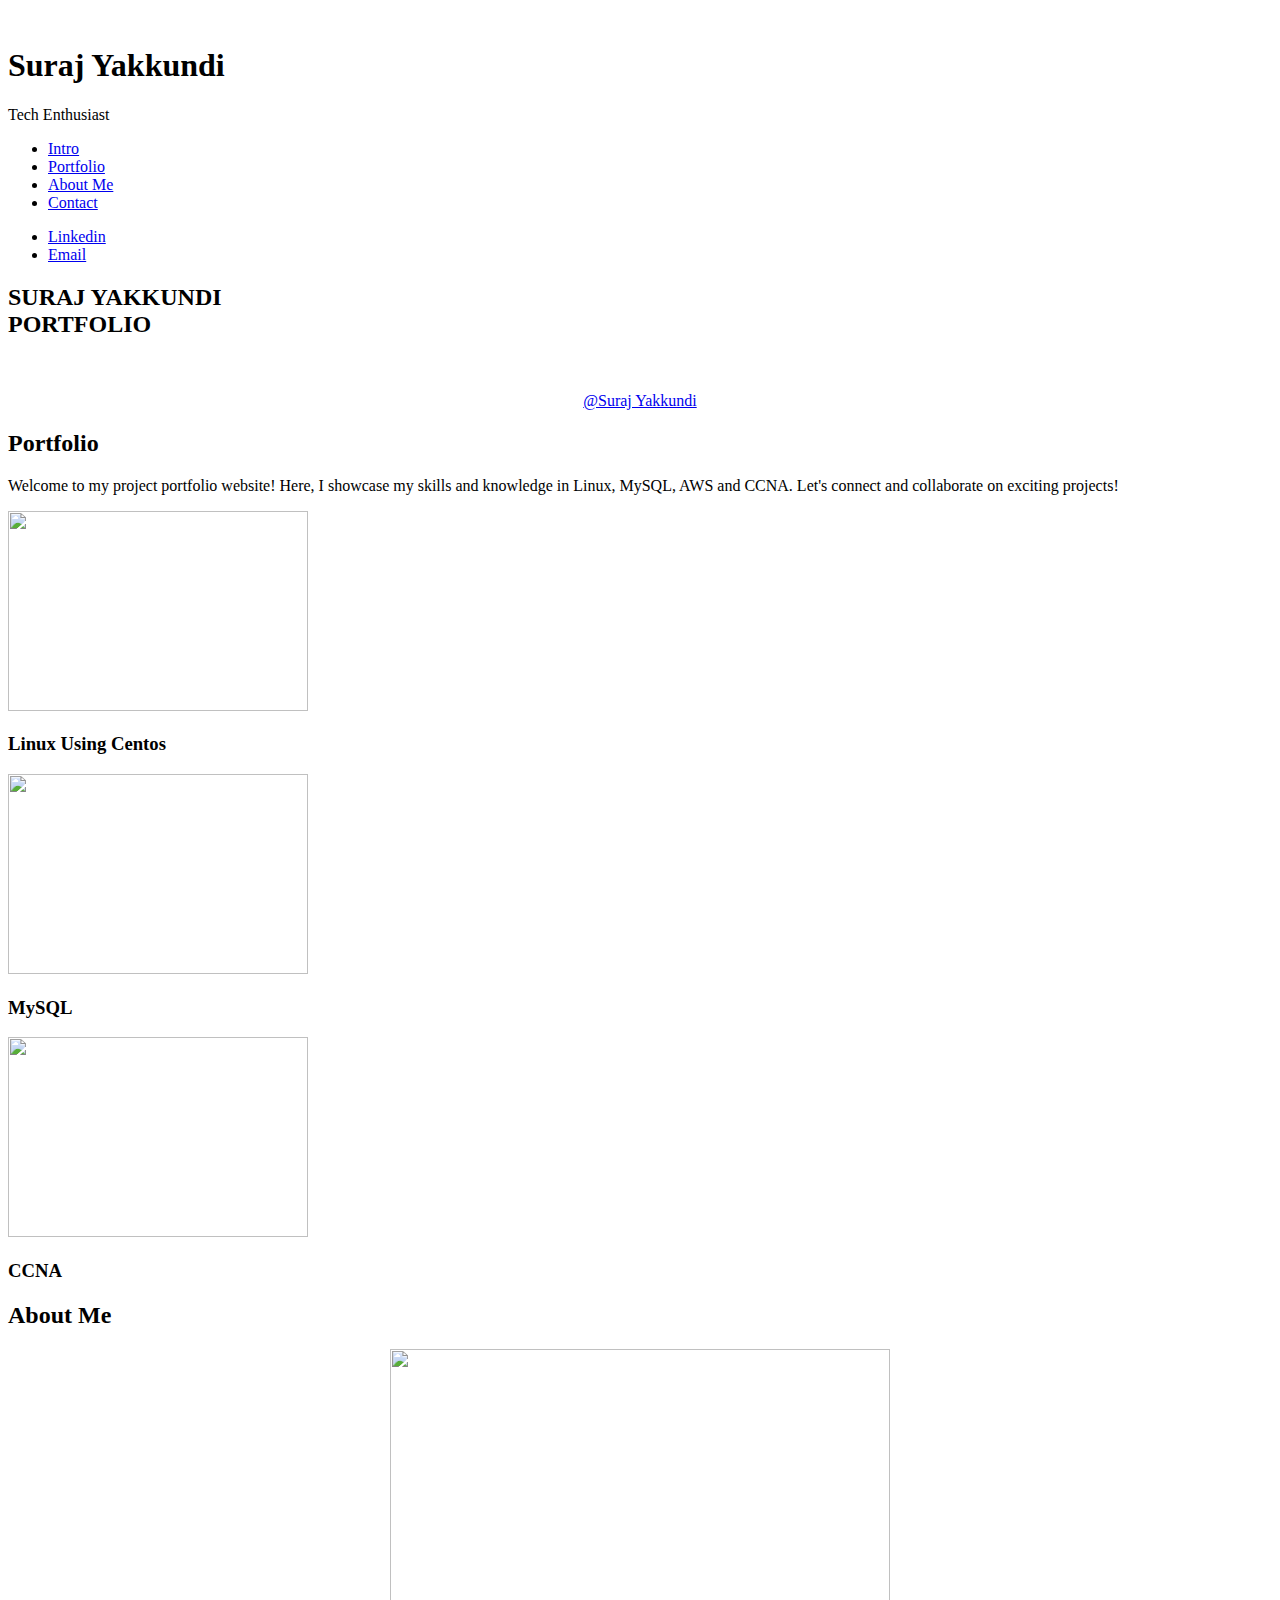
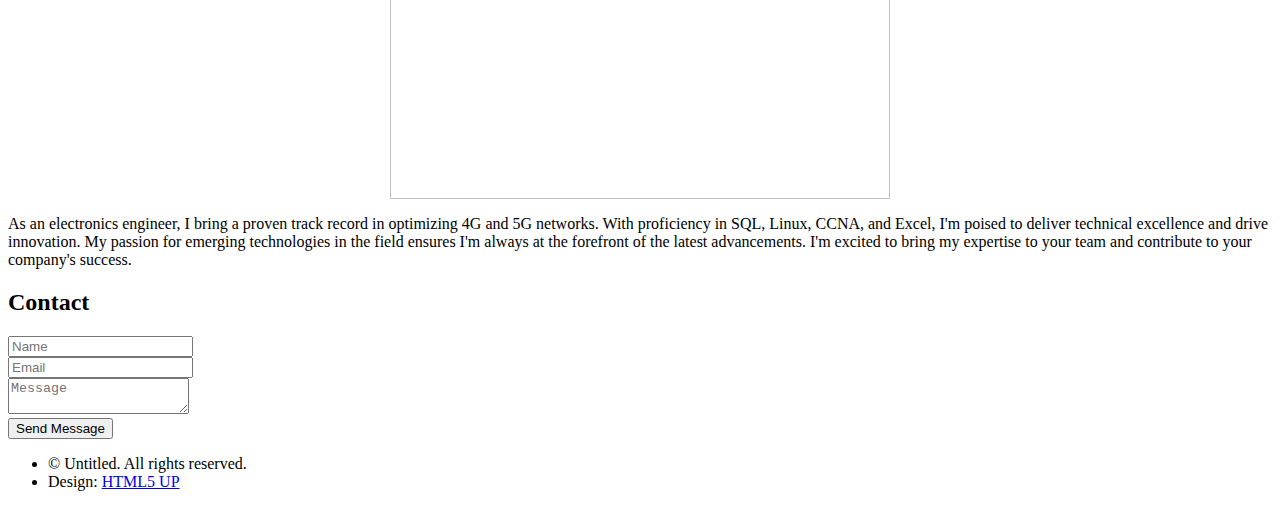
==== index.html @ e29bb70d "added index.html" ====
<!DOCTYPE HTML>
<!--
	Prologue by HTML5 UP
	html5up.net | @ajlkn
	Free for personal and commercial use under the CCA 3.0 license (html5up.net/license)
-->
<html>
	<head>
		<title>SURAJ YAKKUNDI PORTFOLIO</title>
		<meta charset="utf-8" />
		<meta name="viewport" content="width=device-width, initial-scale=1, user-scalable=no" />
		<link rel="stylesheet" href="assets/css/main.css" />
	</head>
	<body class="is-preload">

		<!-- Header -->
			<div id="header">

				<div class="top">

					<!-- Logo -->
						<div id="logo">
							<span class="image avatar48"><img src="images/pic09.png" alt="" /></span>
							<h1 id="title">Suraj Yakkundi</h1>
							<p>Tech Enthusiast</p>
						</div>

					<!-- Nav -->
						<nav id="nav">
							<ul>
								<li><a href="#top" id="top-link"><span class="icon solid fa-home">Intro</span></a></li>
								<li><a href="#portfolio" id="portfolio-link"><span class="icon solid fa-th">Portfolio</span></a></li>
								<li><a href="#about" id="about-link"><span class="icon solid fa-user">About Me</span></a></li>
								<li><a href="#contact" id="contact-link"><span class="icon solid fa-envelope">Contact</span></a></li>
							</ul>
						</nav>

				</div>

				<div class="bottom">

					<!-- Social Icons -->
						<ul class="icons">
							<li><a href="https://www.linkedin.com/in/suraj-yakkundi-495565204/" class="icon brands fa-linkedin"><span class="label">Linkedin</span></a></li>
							<!--<li><a href="https://github.com/SHIVA-IYER-SI?tab=repositories" class="icon brands fa-github"><span class="label">Github</span></a></li>-->
							<li><a href="mailto:surajyakkundi2000@gmail.com" class="icon solid fa-envelope"><span class="label">Email</span></a></li>
						</ul>

				</div>

			</div>

		<!-- Main -->
			<div id="main">

				<!-- Intro -->
					<section id="top" class="one dark cover">
						<div class="container">

							<header>
								<h2 class="alt"><bold>SURAJ YAKKUNDI<br/>
								PORTFOLIO</bold></h2>
								<!--<p style="color: white;"></pstyle>>A representation of what I have learnt and accomplished <br>
									as a curious and in my career <a href="https://www.linkedin.com/in/suraj-yakkundi-495565204/"> 
										@Suraj Yakkundi</a></p>-->
										<p style="color: white;">A representation of what I have learned and accomplished in my career<br>
											<div style="text-align: center;">
												<a href="https://www.linkedin.com/in/suraj-yakkundi-495565204/">@Suraj Yakkundi</a>
											</div>
										 </p>
										 
							</header>

							<footer>
								<a href="#portfolio" class="button icon solid solo fa-arrow-down scrolly"></a>
							</footer>

						</div>
					</section>

				<!-- Portfolio -->
					<section id="portfolio" class="two">
						<div class="container">

							<header>
								<h2>Portfolio</h2>
							</header>

							<p>Welcome to my project portfolio website! Here, I showcase my skills and knowledge 
								in Linux, MySQL, AWS and CCNA. Let's connect and collaborate on exciting projects!</p>

								<div class="row">
									<div class="col-4 col-12-mobile">
									  <article class="item">
										<a href="#" class="image fit"><img src="images/Centos.png" alt="" style="width: 300px; height: 200px;" /></a>
										<header>
										  <h3 style="color: black;"> Linux Using Centos</h3>
										</header>
									  </article>
									</div>
									<div class="col-4 col-12-mobile">
									  <article class="item">
										<a href="#" class="image fit"><img src="images/pic03.jpg" alt="" style="width: 300px; height: 200px;" /></a>
										<header>
										  <h3 style="color: black;">MySQL</h3>
										</header>
									  </article>
									</div>
									<div class="col-4 col-12-mobile">
									  <article class="item">
										<a href="#" class="image fit"><img src="images/pic07.jpg" alt="" style="width: 300px; height: 200px;" /></a>
										<header>
										  <h3 style="color: black;">CCNA</h3>
										</header>
									  </article>
									</div>
								  </div>
								  


								  

						</div>
					</section>

				<!-- About Me -->
					<section id="about" class="three">
						<div class="container">

							<header>
								<h2>About Me</h2>
							</header>

							<!--<a href="#" class="image featured"><img src="images/pic09.png" alt="" /></a>-->
							<a href="#" class="image featured" style="display: flex; justify-content: center;">
								<img src="images/pic09.png" alt="" style="width: 500px; height: 450px;" />
							</a>
							
							
							
							<p>As an electronics engineer, I bring a proven track record in optimizing 4G and 5G networks.
								 With proficiency in SQL, Linux, CCNA, and Excel, I'm poised to deliver technical excellence and drive innovation. 
								 My passion for emerging technologies in the field ensures I'm always at the forefront of the latest 
								advancements. I'm excited to bring my expertise to your team and contribute to your company's success.</p>

						</div>
					</section>

				<!-- Contact -->
					<section id="contact" class="four">
						<div class="container">

							<header>
								<h2>Contact</h2>
							</header>

							<!--<p>Elementum sem parturient nulla quam placerat viverra
							mauris non cum elit tempus ullamcorper dolor. Libero rutrum ut lacinia
							donec curae mus. Eleifend id porttitor ac ultricies lobortis sem nunc
							orci ridiculus faucibus a consectetur. Porttitor curae mauris urna mi dolor.</p>-->

							<form method="post" action="#">
								<div class="row">
									<div class="col-6 col-12-mobile"><input type="text" name="name" placeholder="Name" /></div>
									<div class="col-6 col-12-mobile"><input type="text" name="email" placeholder="Email" /></div>
									<div class="col-12">
										<textarea name="message" placeholder="Message"></textarea>
									</div>
									<div class="col-12">
										<input type="submit" value="Send Message" />
									</div>
								</div>
							</form>

						</div>
					</section>

			</div>

		<!-- Footer -->
			<div id="footer">

				<!-- Copyright -->
					<ul class="copyright">
						<li>&copy; Untitled. All rights reserved.</li><li>Design: <a href="http://html5up.net">HTML5 UP</a></li>
					</ul>

			</div>

		<!-- Scripts -->
			<script src="assets/js/jquery.min.js"></script>
			<script src="assets/js/jquery.scrolly.min.js"></script>
			<script src="assets/js/jquery.scrollex.min.js"></script>
			<script src="assets/js/browser.min.js"></script>
			<script src="assets/js/breakpoints.min.js"></script>
			<script src="assets/js/util.js"></script>
			<script src="assets/js/main.js"></script>

	</body>
</html>
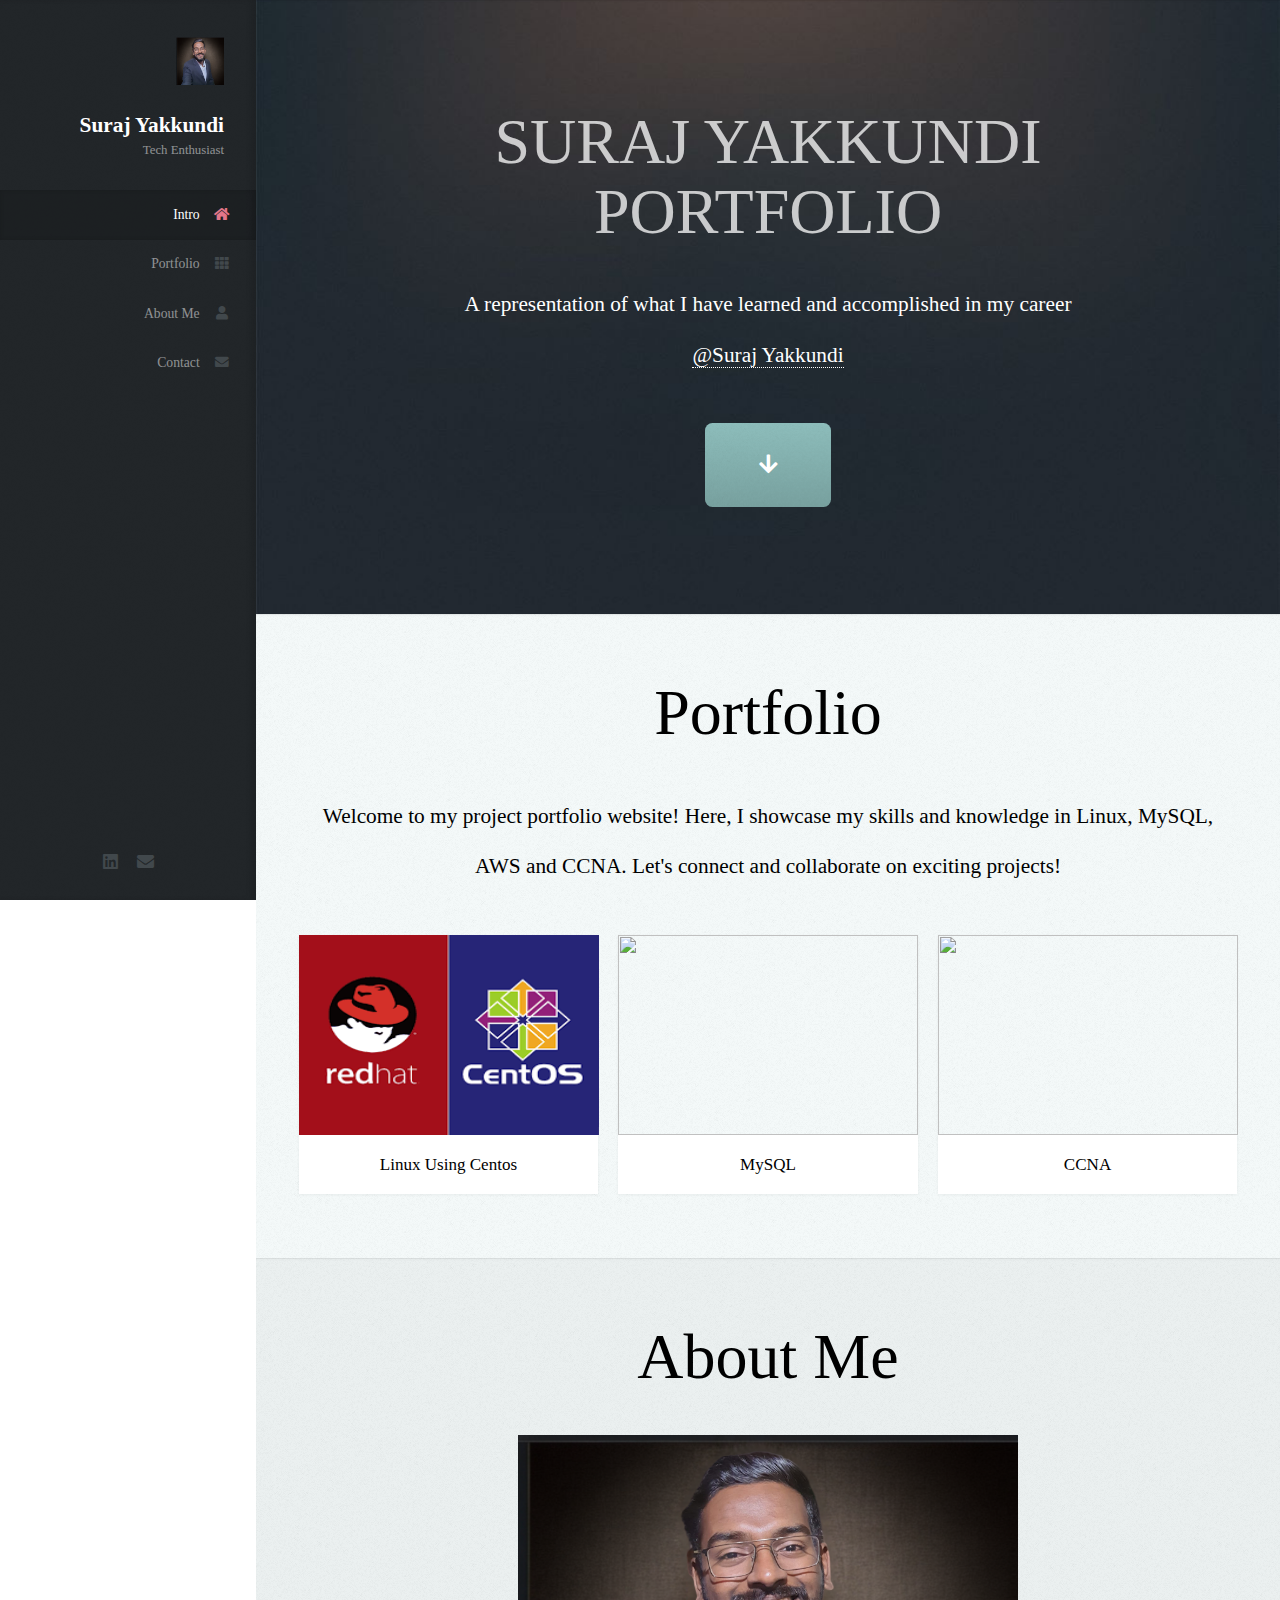
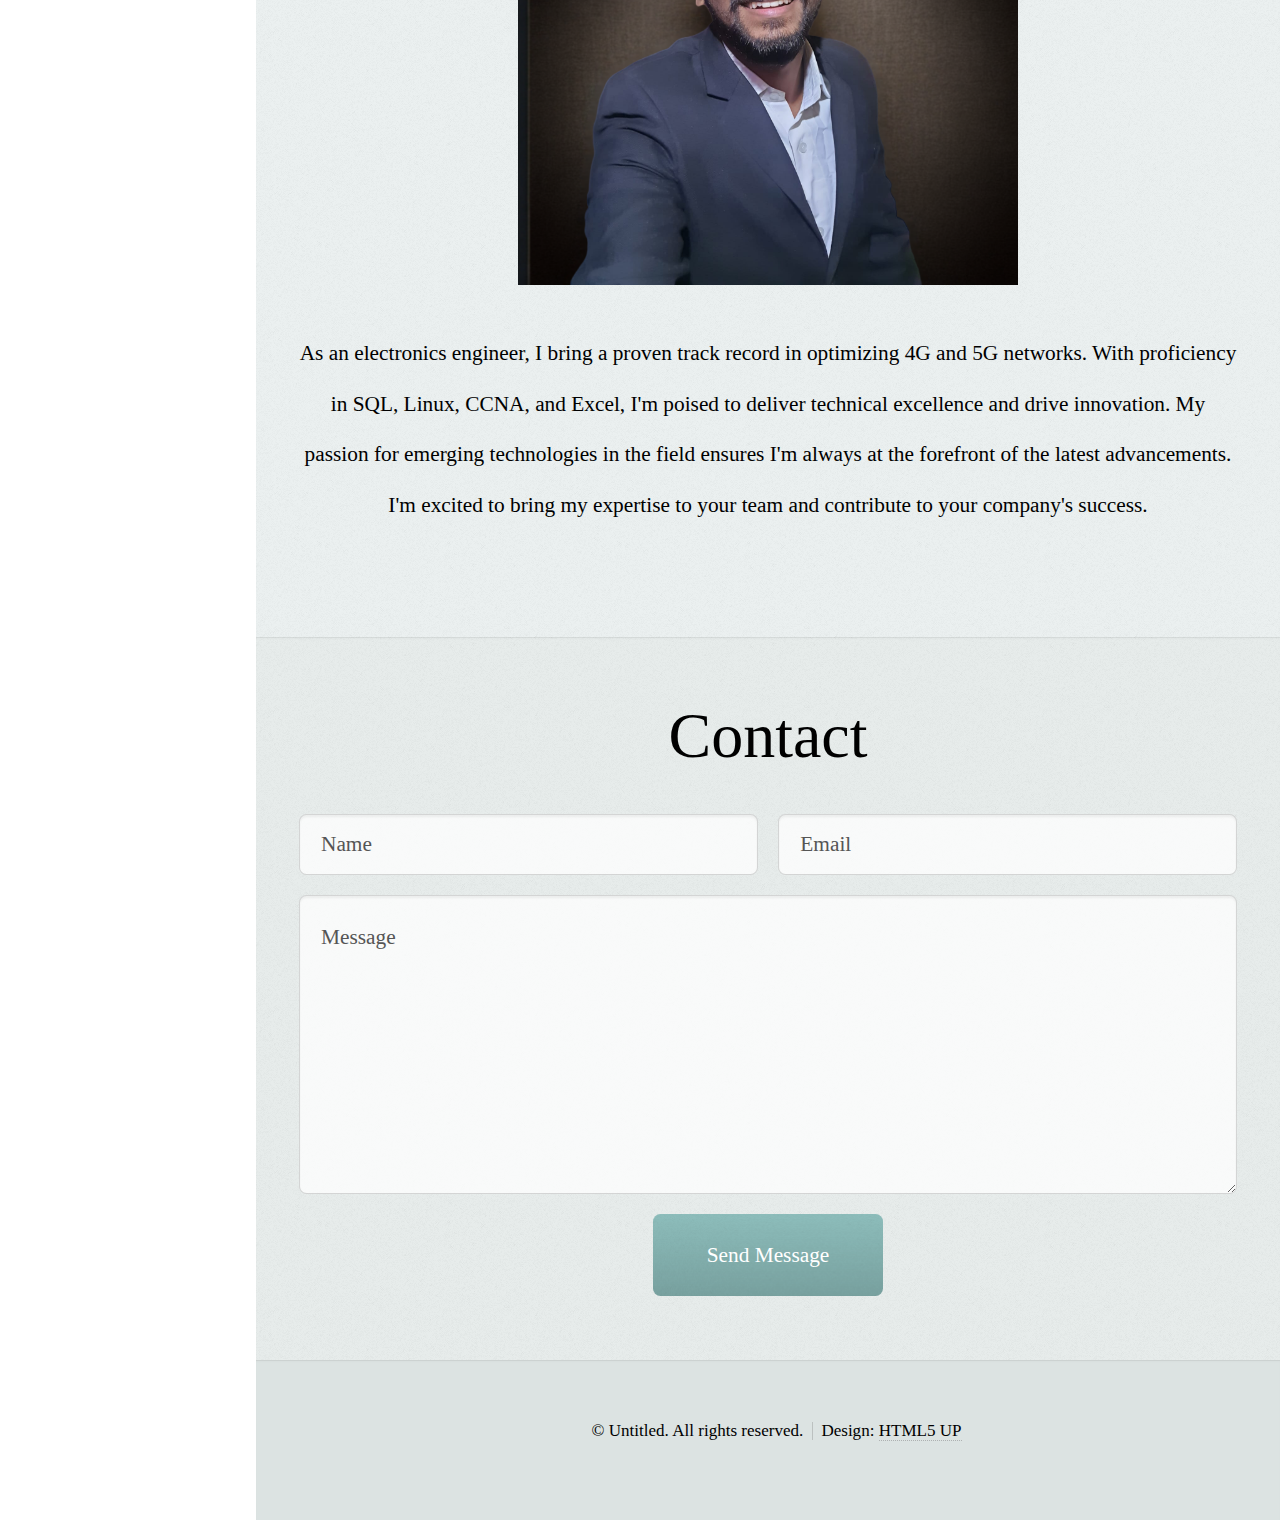
==== commit 316f040b: "Update index.html" ====
--- a/index.html
+++ b/index.html
@@ -100,7 +100,7 @@
 									</div>
 									<div class="col-4 col-12-mobile">
 									  <article class="item">
-										<a href="#" class="image fit"><img src="images/pic03.jpg" alt="" style="width: 300px; height: 200px;" /></a>
+										<a href="#" class="image fit"><img src="images/pic10.jpg" alt="" style="width: 300px; height: 200px;" /></a>
 										<header>
 										  <h3 style="color: black;">MySQL</h3>
 										</header>
@@ -197,4 +197,4 @@
 			<script src="assets/js/main.js"></script>
 
 	</body>
-</html>+</html>
--- a/assets/css/main.css
+++ b/assets/css/main.css
@@ -0,0 +1,2636 @@
+@import url("fontawesome-all.min.css");
+@import url("https://fonts.googleapis.com/css?family=Source+Sans+Pro:300,300italic,400,600");
+
+/*
+	Prologue by HTML5 UP
+	html5up.net | @ajlkn
+	Free for personal and commercial use under the CCA 3.0 license (html5up.net/license)
+*/
+
+html, body, div, span, applet, object,
+iframe, h1, h2, h3, h4, h5, h6, p, blockquote,
+pre, a, abbr, acronym, address, big, cite,
+code, del, dfn, em, img, ins, kbd, q, s, samp,
+small, strike, strong, sub, sup, tt, var, b,
+u, i, center, dl, dt, dd, ol, ul, li, fieldset,
+form, label, legend, table, caption, tbody,
+tfoot, thead, tr, th, td, article, aside,
+canvas, details, embed, figure, figcaption,
+footer, header, hgroup, menu, nav, output, ruby,
+section, summary, time, mark, audio, video {
+	margin: 0;
+	padding: 0;
+	border: 0;
+	font-size: 100%;
+	font: inherit;
+	vertical-align: baseline;}
+
+article, aside, details, figcaption, figure,
+footer, header, hgroup, menu, nav, section {
+	display: block;}
+
+body {
+	line-height: 1;
+}
+
+ol, ul {
+	list-style: none;
+}
+
+blockquote, q {
+	quotes: none;
+}
+
+	blockquote:before, blockquote:after, q:before, q:after {
+		content: '';
+		content: none;
+	}
+
+table {
+	border-collapse: collapse;
+	border-spacing: 0;
+}
+
+body {
+	-webkit-text-size-adjust: none;
+}
+
+mark {
+	background-color: transparent;
+	color: inherit;
+}
+
+input::-moz-focus-inner {
+	border: 0;
+	padding: 0;
+}
+
+input, select, textarea {
+	-moz-appearance: none;
+	-webkit-appearance: none;
+	-ms-appearance: none;
+	appearance: none;
+}
+
+/* Basic */
+
+	html {
+		box-sizing: border-box;
+	}
+
+	*, *:before, *:after {
+		box-sizing: inherit;
+	}
+
+	body {
+		background: rgb(255, 255, 255);
+		font-family: "Merriweather", Georgia, serif;
+		font-weight: 300;
+		font-size: 1rem;
+		line-height: 2.375;
+		color: rgb(255, 255, 255);
+	}
+
+		body.is-preload *, body.is-preload *:before, body.is-preload *:after {
+			-moz-animation: none !important;
+			-webkit-animation: none !important;
+			-ms-animation: none !important;
+			animation: none !important;
+			-moz-transition: none !important;
+			-webkit-transition: none !important;
+			-ms-transition: none !important;
+			transition: none !important;
+		}
+
+	input, textarea, select {
+		font-family: "Merriweather", Georgia, serif;
+		font-weight: 300;
+		font-size: 1rem;
+		line-height: 2.375;
+		color: #888;
+	}
+
+	h1, h2, h3, h4, h5, h6 {
+		font-weight: 300;
+		color: #666;
+		line-height: 1.5em;
+	}
+
+	h1 a, h2 a, h3 a, h4 a, h5 a, h6 a {
+		color: inherit;
+		text-decoration: none;
+	}
+
+		h1 a strong, h2 a strong, h3 a strong, h4 a strong, h5 a strong, h6 a strong {
+			color: #333;
+		}
+
+	h2 {
+		font-size: 4rem;
+		line-height: 1.1;
+		margin: 0 0 2rem 0;
+		color: rgb(0, 0, 0);
+	}
+
+		h2.alt {
+			color: rgb(255, 255, 255);
+		}
+
+			h2.alt strong {
+				color: rgb(255, 255, 255);
+			}
+
+	h3 {
+		font-size: 1.5em;
+	}
+
+	header {
+		margin: 0 0 2em 0;
+	}
+
+		header > p {
+			margin: 1em 0 0 0;
+		}
+
+	footer {
+		margin: 2em 0 0 0;
+	}
+
+	strong, b {
+		font-weight: 300;
+		color: #666;
+	}
+
+	em, i {
+		font-style: italic;
+	}
+
+	a {
+		text-decoration: none;
+		color: inherit;
+		border-bottom: dotted 1px rgba(128, 128, 128, 0.5);
+		-moz-transition: color 0.35s ease-in-out, border-bottom-color 0.35s ease-in-out;
+		-webkit-transition: color 0.35s ease-in-out, border-bottom-color 0.35s ease-in-out;
+		-ms-transition: color 0.35s ease-in-out, border-bottom-color 0.35s ease-in-out;
+		transition: color 0.35s ease-in-out, border-bottom-color 0.35s ease-in-out;
+		outline: 0;
+	}
+
+		a:hover {
+			color: #E27689;
+			border-bottom-color: rgba(255, 255, 255, 0);
+		}
+
+	sub {
+		position: relative;
+		top: 0.5em;
+		font-size: 0.8em;
+	}
+
+	sup {
+		position: relative;
+		top: -0.5em;
+		font-size: 0.8em;
+	}
+
+	hr {
+		border: 0;
+		border-top: solid 1px #ddd;
+	}
+
+	blockquote {
+		border-left: solid 0.5em #ddd;
+		padding: 1em 0 1em 2em;
+		font-style: italic;
+	}
+
+	p, ul, ol, dl, table {
+		margin-bottom: 2em;
+		color: rgb(0, 0, 0);
+	}
+
+	br.clear {
+		clear: both;
+	}
+
+/* Container */
+
+	.container {
+		margin: 0 auto;
+		max-width: 100%;
+		width: 1400px;
+	}
+
+		@media screen and (min-width: 961px) and (max-width: 1880px) {
+
+			.container {
+				width: 1200px;
+			}
+
+		}
+
+		@media screen and (min-width: 961px) and (max-width: 1620px) {
+
+			.container {
+				width: 960px;
+			}
+
+		}
+
+		@media screen and (min-width: 961px) and (max-width: 1320px) {
+
+			.container {
+				width: 100%;
+			}
+
+		}
+
+		@media screen and (max-width: 960px) {
+
+			.container {
+				width: 100%;
+			}
+
+		}
+
+		@media screen and (max-width: 736px) {
+
+			.container {
+				width: 100%;
+			}
+
+		}
+
+/* Row */
+
+	.row {
+		display: flex;
+		flex-wrap: wrap;
+		box-sizing: border-box;
+		align-items: stretch;
+	}
+
+		.row > * {
+			box-sizing: border-box;
+		}
+
+		.row.gtr-uniform > * > :last-child {
+			margin-bottom: 0;
+		}
+
+		.row.aln-left {
+			justify-content: flex-start;
+		}
+
+		.row.aln-center {
+			justify-content: center;
+		}
+
+		.row.aln-right {
+			justify-content: flex-end;
+		}
+
+		.row.aln-top {
+			align-items: flex-start;
+		}
+
+		.row.aln-middle {
+			align-items: center;
+		}
+
+		.row.aln-bottom {
+			align-items: flex-end;
+		}
+
+		.row > .imp {
+			order: -1;
+		}
+
+		.row > .col-1 {
+			width: 8.33333%;
+		}
+
+		.row > .off-1 {
+			margin-left: 8.33333%;
+		}
+
+		.row > .col-2 {
+			width: 16.66667%;
+		}
+
+		.row > .off-2 {
+			margin-left: 16.66667%;
+		}
+
+		.row > .col-3 {
+			width: 25%;
+		}
+
+		.row > .off-3 {
+			margin-left: 25%;
+		}
+
+		.row > .col-4 {
+			width: 33.33333%;
+		}
+
+		.row > .off-4 {
+			margin-left: 33.33333%;
+		}
+
+		.row > .col-5 {
+			width: 41.66667%;
+		}
+
+		.row > .off-5 {
+			margin-left: 41.66667%;
+		}
+
+		.row > .col-6 {
+			width: 50%;
+		}
+
+		.row > .off-6 {
+			margin-left: 50%;
+		}
+
+		.row > .col-7 {
+			width: 58.33333%;
+		}
+
+		.row > .off-7 {
+			margin-left: 58.33333%;
+		}
+
+		.row > .col-8 {
+			width: 66.66667%;
+		}
+
+		.row > .off-8 {
+			margin-left: 66.66667%;
+		}
+
+		.row > .col-9 {
+			width: 75%;
+		}
+
+		.row > .off-9 {
+			margin-left: 75%;
+		}
+
+		.row > .col-10 {
+			width: 83.33333%;
+		}
+
+		.row > .off-10 {
+			margin-left: 83.33333%;
+		}
+
+		.row > .col-11 {
+			width: 91.66667%;
+		}
+
+		.row > .off-11 {
+			margin-left: 91.66667%;
+		}
+
+		.row > .col-12 {
+			width: 100%;
+		}
+
+		.row > .off-12 {
+			margin-left: 100%;
+		}
+
+		.row.gtr-0 {
+			margin-top: 0px;
+			margin-left: 0px;
+		}
+
+			.row.gtr-0 > * {
+				padding: 0px 0 0 0px;
+			}
+
+			.row.gtr-0.gtr-uniform {
+				margin-top: 0px;
+			}
+
+				.row.gtr-0.gtr-uniform > * {
+					padding-top: 0px;
+				}
+
+		.row.gtr-25 {
+			margin-top: -10px;
+			margin-left: -10px;
+		}
+
+			.row.gtr-25 > * {
+				padding: 10px 0 0 10px;
+			}
+
+			.row.gtr-25.gtr-uniform {
+				margin-top: -10px;
+			}
+
+				.row.gtr-25.gtr-uniform > * {
+					padding-top: 10px;
+				}
+
+		.row.gtr-50 {
+			margin-top: -20px;
+			margin-left: -20px;
+		}
+
+			.row.gtr-50 > * {
+				padding: 20px 0 0 20px;
+			}
+
+			.row.gtr-50.gtr-uniform {
+				margin-top: -20px;
+			}
+
+				.row.gtr-50.gtr-uniform > * {
+					padding-top: 20px;
+				}
+
+		.row {
+			margin-top: -40px;
+			margin-left: -40px;
+		}
+
+			.row > * {
+				padding: 40px 0 0 40px;
+			}
+
+			.row.gtr-uniform {
+				margin-top: -40px;
+			}
+
+				.row.gtr-uniform > * {
+					padding-top: 40px;
+				}
+
+		.row.gtr-150 {
+			margin-top: -60px;
+			margin-left: -60px;
+		}
+
+			.row.gtr-150 > * {
+				padding: 60px 0 0 60px;
+			}
+
+			.row.gtr-150.gtr-uniform {
+				margin-top: -60px;
+			}
+
+				.row.gtr-150.gtr-uniform > * {
+					padding-top: 60px;
+				}
+
+		.row.gtr-200 {
+			margin-top: -80px;
+			margin-left: -80px;
+		}
+
+			.row.gtr-200 > * {
+				padding: 80px 0 0 80px;
+			}
+
+			.row.gtr-200.gtr-uniform {
+				margin-top: -80px;
+			}
+
+				.row.gtr-200.gtr-uniform > * {
+					padding-top: 80px;
+				}
+
+		@media screen and (min-width: 961px) and (max-width: 1880px) {
+
+			.row {
+				display: flex;
+				flex-wrap: wrap;
+				box-sizing: border-box;
+				align-items: stretch;
+			}
+
+				.row > * {
+					box-sizing: border-box;
+				}
+
+				.row.gtr-uniform > * > :last-child {
+					margin-bottom: 0;
+				}
+
+				.row.aln-left {
+					justify-content: flex-start;
+				}
+
+				.row.aln-center {
+					justify-content: center;
+				}
+
+				.row.aln-right {
+					justify-content: flex-end;
+				}
+
+				.row.aln-top {
+					align-items: flex-start;
+				}
+
+				.row.aln-middle {
+					align-items: center;
+				}
+
+				.row.aln-bottom {
+					align-items: flex-end;
+				}
+
+				.row > .imp-wide {
+					order: -1;
+				}
+
+				.row > .col-1-wide {
+					width: 8.33333%;
+				}
+
+				.row > .off-1-wide {
+					margin-left: 8.33333%;
+				}
+
+				.row > .col-2-wide {
+					width: 16.66667%;
+				}
+
+				.row > .off-2-wide {
+					margin-left: 1.66667%;
+				}
+
+				.row > .col-3-wide {
+					width: 25%;
+				}
+
+				.row > .off-3-wide {
+					margin-left: 25%;
+				}
+
+				.row > .col-4-wide {
+					width: 33.33333%;
+				}
+
+				.row > .off-4-wide {
+					margin-left: 33.33333%;
+				}
+
+				.row > .col-5-wide {
+					width: 41.66667%;
+				}
+
+				.row > .off-5-wide {
+					margin-left: 41.66667%;
+				}
+
+				.row > .col-6-wide {
+					width: 50%;
+				}
+
+				.row > .off-6-wide {
+					margin-left: 50%;
+				}
+
+				.row > .col-7-wide {
+					width: 58.33333%;
+				}
+
+				.row > .off-7-wide {
+					margin-left: 58.33333%;
+				}
+
+				.row > .col-8-wide {
+					width: 66.66667%;
+				}
+
+				.row > .off-8-wide {
+					margin-left: 66.66667%;
+				}
+
+				.row > .col-9-wide {
+					width: 75%;
+				}
+
+				.row > .off-9-wide {
+					margin-left: 75%;
+				}
+
+				.row > .col-10-wide {
+					width: 83.33333%;
+				}
+
+				.row > .off-10-wide {
+					margin-left: 83.33333%;
+				}
+
+				.row > .col-11-wide {
+					width: 91.66667%;
+				}
+
+				.row > .off-11-wide {
+					margin-left: 91.66667%;
+				}
+
+				.row > .col-12-wide {
+					width: 100%;
+				}
+
+				.row > .off-12-wide {
+					margin-left: 100%;
+				}
+
+				.row.gtr-0 {
+					margin-top: 0px;
+					margin-left: 0px;
+				}
+
+					.row.gtr-0 > * {
+						padding: 0px 0 0 0px;
+					}
+
+					.row.gtr-0.gtr-uniform {
+						margin-top: 0px;
+					}
+
+						.row.gtr-0.gtr-uniform > * {
+							padding-top: 0px;
+						}
+
+				.row.gtr-25 {
+					margin-top: -10px;
+					margin-left: -10px;
+				}
+
+					.row.gtr-25 > * {
+						padding: 10px 0 0 10px;
+					}
+
+					.row.gtr-25.gtr-uniform {
+						margin-top: -10px;
+					}
+
+						.row.gtr-25.gtr-uniform > * {
+							padding-top: 10px;
+						}
+
+				.row.gtr-50 {
+					margin-top: -20px;
+					margin-left: -20px;
+				}
+
+					.row.gtr-50 > * {
+						padding: 20px 0 0 20px;
+					}
+
+					.row.gtr-50.gtr-uniform {
+						margin-top: -20px;
+					}
+
+						.row.gtr-50.gtr-uniform > * {
+							padding-top: 20px;
+						}
+
+				.row {
+					margin-top: -40px;
+					margin-left: -40px;
+				}
+
+					.row > * {
+						padding: 40px 0 0 40px;
+					}
+
+					.row.gtr-uniform {
+						margin-top: -40px;
+					}
+
+						.row.gtr-uniform > * {
+							padding-top: 40px;
+						}
+
+				.row.gtr-150 {
+					margin-top: -60px;
+					margin-left: -60px;
+				}
+
+					.row.gtr-150 > * {
+						padding: 60px 0 0 60px;
+					}
+
+					.row.gtr-150.gtr-uniform {
+						margin-top: -60px;
+					}
+
+						.row.gtr-150.gtr-uniform > * {
+							padding-top: 60px;
+						}
+
+				.row.gtr-200 {
+					margin-top: -80px;
+					margin-left: -80px;
+				}
+
+					.row.gtr-200 > * {
+						padding: 80px 0 0 80px;
+					}
+
+					.row.gtr-200.gtr-uniform {
+						margin-top: -80px;
+					}
+
+						.row.gtr-200.gtr-uniform > * {
+							padding-top: 80px;
+						}
+
+		}
+
+		@media screen and (min-width: 961px) and (max-width: 1620px) {
+
+			.row {
+				display: flex;
+				flex-wrap: wrap;
+				box-sizing: border-box;
+				align-items: stretch;
+			}
+
+				.row > * {
+					box-sizing: border-box;
+				}
+
+				.row.gtr-uniform > * > :last-child {
+					margin-bottom: 0;
+				}
+
+				.row.aln-left {
+					justify-content: flex-start;
+				}
+
+				.row.aln-center {
+					justify-content: center;
+				}
+
+				.row.aln-right {
+					justify-content: flex-end;
+				}
+
+				.row.aln-top {
+					align-items: flex-start;
+				}
+
+				.row.aln-middle {
+					align-items: center;
+				}
+
+				.row.aln-bottom {
+					align-items: flex-end;
+				}
+
+				.row > .imp-normal {
+					order: -1;
+				}
+
+				.row > .col-1-normal {
+					width: 8.33333%;
+				}
+
+				.row > .off-1-normal {
+					margin-left: 8.33333%;
+				}
+
+				.row > .col-2-normal {
+					width: 16.66667%;
+				}
+
+				.row > .off-2-normal {
+					margin-left: 16.66667%;
+				}
+
+				.row > .col-3-normal {
+					width: 25%;
+				}
+
+				.row > .off-3-normal {
+					margin-left: 25%;
+				}
+
+				.row > .col-4-normal {
+					width: 33.33333%;
+				}
+
+				.row > .off-4-normal {
+					margin-left: 33.33333%;
+				}
+
+				.row > .col-5-normal {
+					width: 41.66667%;
+				}
+
+				.row > .off-5-normal {
+					margin-left: 41.66667%;
+				}
+
+				.row > .col-6-normal {
+					width: 50%;
+				}
+
+				.row > .off-6-normal {
+					margin-left: 50%;
+				}
+
+				.row > .col-7-normal {
+					width: 58.33333%;
+				}
+
+				.row > .off-7-normal {
+					margin-left: 58.33333%;
+				}
+
+				.row > .col-8-normal {
+					width: 66.66667%;
+				}
+
+				.row > .off-8-normal {
+					margin-left: 66.66667%;
+				}
+
+				.row > .col-9-normal {
+					width: 75%;
+				}
+
+				.row > .off-9-normal {
+					margin-left: 75%;
+				}
+
+				.row > .col-10-normal {
+					width: 83.33333%;
+				}
+
+				.row > .off-10-normal {
+					margin-left: 83.33333%;
+				}
+
+				.row > .col-11-normal {
+					width: 91.66667%;
+				}
+
+				.row > .off-11-normal {
+					margin-left: 91.66667%;
+				}
+
+				.row > .col-12-normal {
+					width: 100%;
+				}
+
+				.row > .off-12-normal {
+					margin-left: 100%;
+				}
+
+				.row.gtr-0 {
+					margin-top: 0px;
+					margin-left: 0px;
+				}
+
+					.row.gtr-0 > * {
+						padding: 0px 0 0 0px;
+					}
+
+					.row.gtr-0.gtr-uniform {
+						margin-top: 0px;
+					}
+
+						.row.gtr-0.gtr-uniform > * {
+							padding-top: 0px;
+						}
+
+				.row.gtr-25 {
+					margin-top: -10px;
+					margin-left: -10px;
+				}
+
+					.row.gtr-25 > * {
+						padding: 10px 0 0 10px;
+					}
+
+					.row.gtr-25.gtr-uniform {
+						margin-top: -10px;
+					}
+
+						.row.gtr-25.gtr-uniform > * {
+							padding-top: 10px;
+						}
+
+				.row.gtr-50 {
+					margin-top: -20px;
+					margin-left: -20px;
+				}
+
+					.row.gtr-50 > * {
+						padding: 20px 0 0 20px;
+					}
+
+					.row.gtr-50.gtr-uniform {
+						margin-top: -20px;
+					}
+
+						.row.gtr-50.gtr-uniform > * {
+							padding-top: 20px;
+						}
+
+				.row {
+					margin-top: -40px;
+					margin-left: -40px;
+				}
+
+					.row > * {
+						padding: 40px 0 0 40px;
+					}
+
+					.row.gtr-uniform {
+						margin-top: -40px;
+					}
+
+						.row.gtr-uniform > * {
+							padding-top: 40px;
+						}
+
+				.row.gtr-150 {
+					margin-top: -60px;
+					margin-left: -60px;
+				}
+
+					.row.gtr-150 > * {
+						padding: 60px 0 0 60px;
+					}
+
+					.row.gtr-150.gtr-uniform {
+						margin-top: -60px;
+					}
+
+						.row.gtr-150.gtr-uniform > * {
+							padding-top: 60px;
+						}
+
+				.row.gtr-200 {
+					margin-top: -80px;
+					margin-left: -80px;
+				}
+
+					.row.gtr-200 > * {
+						padding: 80px 0 0 80px;
+					}
+
+					.row.gtr-200.gtr-uniform {
+						margin-top: -80px;
+					}
+
+						.row.gtr-200.gtr-uniform > * {
+							padding-top: 80px;
+						}
+
+		}
+
+		@media screen and (min-width: 961px) and (max-width: 1320px) {
+
+			.row {
+				display: flex;
+				flex-wrap: wrap;
+				box-sizing: border-box;
+				align-items: stretch;
+			}
+
+				.row > * {
+					box-sizing: border-box;
+				}
+
+				.row.gtr-uniform > * > :last-child {
+					margin-bottom: 0;
+				}
+
+				.row.aln-left {
+					justify-content: flex-start;
+				}
+
+				.row.aln-center {
+					justify-content: center;
+				}
+
+				.row.aln-right {
+					justify-content: flex-end;
+				}
+
+				.row.aln-top {
+					align-items: flex-start;
+				}
+
+				.row.aln-middle {
+					align-items: center;
+				}
+
+				.row.aln-bottom {
+					align-items: flex-end;
+				}
+
+				.row > .imp-narrow {
+					order: -1;
+				}
+
+				.row > .col-1-narrow {
+					width: 8.33333%;
+				}
+
+				.row > .off-1-narrow {
+					margin-left: 8.33333%;
+				}
+
+				.row > .col-2-narrow {
+					width: 16.66667%;
+				}
+
+				.row > .off-2-narrow {
+					margin-left: 16.66667%;
+				}
+
+				.row > .col-3-narrow {
+					width: 25%;
+				}
+
+				.row > .off-3-narrow {
+					margin-left: 25%;
+				}
+
+				.row > .col-4-narrow {
+					width: 33.33333%;
+				}
+
+				.row > .off-4-narrow {
+					margin-left: 33.33333%;
+				}
+
+				.row > .col-5-narrow {
+					width: 41.66667%;
+				}
+
+				.row > .off-5-narrow {
+					margin-left: 41.66667%;
+				}
+
+				.row > .col-6-narrow {
+					width: 50%;
+				}
+
+				.row > .off-6-narrow {
+					margin-left: 50%;
+				}
+
+				.row > .col-7-narrow {
+					width: 58.33333%;
+				}
+
+				.row > .off-7-narrow {
+					margin-left: 58.33333%;
+				}
+
+				.row > .col-8-narrow {
+					width: 66.66667%;
+				}
+
+				.row > .off-8-narrow {
+					margin-left: 66.66667%;
+				}
+
+				.row > .col-9-narrow {
+					width: 75%;
+				}
+
+				.row > .off-9-narrow {
+					margin-left: 75%;
+				}
+
+				.row > .col-10-narrow {
+					width: 83.33333%;
+				}
+
+				.row > .off-10-narrow {
+					margin-left: 83.33333%;
+				}
+
+				.row > .col-11-narrow {
+					width: 91.66667%;
+				}
+
+				.row > .off-11-narrow {
+					margin-left: 91.66667%;
+				}
+
+				.row > .col-12-narrow {
+					width: 100%;
+				}
+
+				.row > .off-12-narrow {
+					margin-left: 100%;
+				}
+
+				.row.gtr-0 {
+					margin-top: 0px;
+					margin-left: 0px;
+				}
+
+					.row.gtr-0 > * {
+						padding: 0px 0 0 0px;
+					}
+
+					.row.gtr-0.gtr-uniform {
+						margin-top: 0px;
+					}
+
+						.row.gtr-0.gtr-uniform > * {
+							padding-top: 0px;
+						}
+
+				.row.gtr-25 {
+					margin-top: -5px;
+					margin-left: -5px;
+				}
+
+					.row.gtr-25 > * {
+						padding: 5px 0 0 5px;
+					}
+
+					.row.gtr-25.gtr-uniform {
+						margin-top: -5px;
+					}
+
+						.row.gtr-25.gtr-uniform > * {
+							padding-top: 5px;
+						}
+
+				.row.gtr-50 {
+					margin-top: -10px;
+					margin-left: -10px;
+				}
+
+					.row.gtr-50 > * {
+						padding: 10px 0 0 10px;
+					}
+
+					.row.gtr-50.gtr-uniform {
+						margin-top: -10px;
+					}
+
+						.row.gtr-50.gtr-uniform > * {
+							padding-top: 10px;
+						}
+
+				.row {
+					margin-top: -20px;
+					margin-left: -20px;
+				}
+
+					.row > * {
+						padding: 20px 0 0 20px;
+					}
+
+					.row.gtr-uniform {
+						margin-top: -20px;
+					}
+
+						.row.gtr-uniform > * {
+							padding-top: 20px;
+						}
+
+				.row.gtr-150 {
+					margin-top: -30px;
+					margin-left: -30px;
+				}
+
+					.row.gtr-150 > * {
+						padding: 30px 0 0 30px;
+					}
+
+					.row.gtr-150.gtr-uniform {
+						margin-top: -30px;
+					}
+
+						.row.gtr-150.gtr-uniform > * {
+							padding-top: 30px;
+						}
+
+				.row.gtr-200 {
+					margin-top: -40px;
+					margin-left: -40px;
+				}
+
+					.row.gtr-200 > * {
+						padding: 40px 0 0 40px;
+					}
+
+					.row.gtr-200.gtr-uniform {
+						margin-top: -40px;
+					}
+
+						.row.gtr-200.gtr-uniform > * {
+							padding-top: 40px;
+						}
+
+		}
+
+		@media screen and (max-width: 960px) {
+
+			.row {
+				display: flex;
+				flex-wrap: wrap;
+				box-sizing: border-box;
+				align-items: stretch;
+			}
+
+				.row > * {
+					box-sizing: border-box;
+				}
+
+				.row.gtr-uniform > * > :last-child {
+					margin-bottom: 0;
+				}
+
+				.row.aln-left {
+					justify-content: flex-start;
+				}
+
+				.row.aln-center {
+					justify-content: center;
+				}
+
+				.row.aln-right {
+					justify-content: flex-end;
+				}
+
+				.row.aln-top {
+					align-items: flex-start;
+				}
+
+				.row.aln-middle {
+					align-items: center;
+				}
+
+				.row.aln-bottom {
+					align-items: flex-end;
+				}
+
+				.row > .imp-narrower {
+					order: -1;
+				}
+
+				.row > .col-1-narrower {
+					width: 8.33333%;
+				}
+
+				.row > .off-1-narrower {
+					margin-left: 8.33333%;
+				}
+
+				.row > .col-2-narrower {
+					width: 16.66667%;
+				}
+
+				.row > .off-2-narrower {
+					margin-left: 16.66667%;
+				}
+
+				.row > .col-3-narrower {
+					width: 25%;
+				}
+
+				.row > .off-3-narrower {
+					margin-left: 25%;
+				}
+
+				.row > .col-4-narrower {
+					width: 33.33333%;
+				}
+
+				.row > .off-4-narrower {
+					margin-left: 33.33333%;
+				}
+
+				.row > .col-5-narrower {
+					width: 41.66667%;
+				}
+
+				.row > .off-5-narrower {
+					margin-left: 41.66667%;
+				}
+
+				.row > .col-6-narrower {
+					width: 50%;
+				}
+
+				.row > .off-6-narrower {
+					margin-left: 50%;
+				}
+
+				.row > .col-7-narrower {
+					width: 58.33333%;
+				}
+
+				.row > .off-7-narrower {
+					margin-left: 58.33333%;
+				}
+
+				.row > .col-8-narrower {
+					width: 66.66667%;
+				}
+
+				.row > .off-8-narrower {
+					margin-left: 66.66667%;
+				}
+
+				.row > .col-9-narrower {
+					width: 75%;
+				}
+
+				.row > .off-9-narrower {
+					margin-left: 75%;
+				}
+
+				.row > .col-10-narrower {
+					width: 83.33333%;
+				}
+
+				.row > .off-10-narrower {
+					margin-left: 83.33333%;
+				}
+
+				.row > .col-11-narrower {
+					width: 91.66667%;
+				}
+
+				.row > .off-11-narrower {
+					margin-left: 91.66667%;
+				}
+
+				.row > .col-12-narrower {
+					width: 100%;
+				}
+
+				.row > .off-12-narrower {
+					margin-left: 100%;
+				}
+
+				.row.gtr-0 {
+					margin-top: 0px;
+					margin-left: 0px;
+				}
+
+					.row.gtr-0 > * {
+						padding: 0px 0 0 0px;
+					}
+
+					.row.gtr-0.gtr-uniform {
+						margin-top: 0px;
+					}
+
+						.row.gtr-0.gtr-uniform > * {
+							padding-top: 0px;
+						}
+
+				.row.gtr-25 {
+					margin-top: -5px;
+					margin-left: -5px;
+				}
+
+					.row.gtr-25 > * {
+						padding: 5px 0 0 5px;
+					}
+
+					.row.gtr-25.gtr-uniform {
+						margin-top: -5px;
+					}
+
+						.row.gtr-25.gtr-uniform > * {
+							padding-top: 5px;
+						}
+
+				.row.gtr-50 {
+					margin-top: -10px;
+					margin-left: -10px;
+				}
+
+					.row.gtr-50 > * {
+						padding: 10px 0 0 10px;
+					}
+
+					.row.gtr-50.gtr-uniform {
+						margin-top: -10px;
+					}
+
+						.row.gtr-50.gtr-uniform > * {
+							padding-top: 10px;
+						}
+
+				.row {
+					margin-top: -20px;
+					margin-left: -20px;
+				}
+
+					.row > * {
+						padding: 20px 0 0 20px;
+					}
+
+					.row.gtr-uniform {
+						margin-top: -20px;
+					}
+
+						.row.gtr-uniform > * {
+							padding-top: 20px;
+						}
+
+				.row.gtr-150 {
+					margin-top: -30px;
+					margin-left: -30px;
+				}
+
+					.row.gtr-150 > * {
+						padding: 30px 0 0 30px;
+					}
+
+					.row.gtr-150.gtr-uniform {
+						margin-top: -30px;
+					}
+
+						.row.gtr-150.gtr-uniform > * {
+							padding-top: 30px;
+						}
+
+				.row.gtr-200 {
+					margin-top: -40px;
+					margin-left: -40px;
+				}
+
+					.row.gtr-200 > * {
+						padding: 40px 0 0 40px;
+					}
+
+					.row.gtr-200.gtr-uniform {
+						margin-top: -40px;
+					}
+
+						.row.gtr-200.gtr-uniform > * {
+							padding-top: 40px;
+						}
+
+		}
+
+		@media screen and (max-width: 736px) {
+
+			.row {
+				display: flex;
+				flex-wrap: wrap;
+				box-sizing: border-box;
+				align-items: stretch;
+			}
+
+				.row > * {
+					box-sizing: border-box;
+				}
+
+				.row.gtr-uniform > * > :last-child {
+					margin-bottom: 0;
+				}
+
+				.row.aln-left {
+					justify-content: flex-start;
+				}
+
+				.row.aln-center {
+					justify-content: center;
+				}
+
+				.row.aln-right {
+					justify-content: flex-end;
+				}
+
+				.row.aln-top {
+					align-items: flex-start;
+				}
+
+				.row.aln-middle {
+					align-items: center;
+				}
+
+				.row.aln-bottom {
+					align-items: flex-end;
+				}
+
+				.row > .imp-mobile {
+					order: -1;
+				}
+
+				.row > .col-1-mobile {
+					width: 8.33333%;
+				}
+
+				.row > .off-1-mobile {
+					margin-left: 8.33333%;
+				}
+
+				.row > .col-2-mobile {
+					width: 16.66667%;
+				}
+
+				.row > .off-2-mobile {
+					margin-left: 16.66667%;
+				}
+
+				.row > .col-3-mobile {
+					width: 25%;
+				}
+
+				.row > .off-3-mobile {
+					margin-left: 25%;
+				}
+
+				.row > .col-4-mobile {
+					width: 33.33333%;
+				}
+
+				.row > .off-4-mobile {
+					margin-left: 33.33333%;
+				}
+
+				.row > .col-5-mobile {
+					width: 41.66667%;
+				}
+
+				.row > .off-5-mobile {
+					margin-left: 41.66667%;
+				}
+
+				.row > .col-6-mobile {
+					width: 50%;
+				}
+
+				.row > .off-6-mobile {
+					margin-left: 50%;
+				}
+
+				.row > .col-7-mobile {
+					width: 58.33333%;
+				}
+
+				.row > .off-7-mobile {
+					margin-left: 58.33333%;
+				}
+
+				.row > .col-8-mobile {
+					width: 66.66667%;
+				}
+
+				.row > .off-8-mobile {
+					margin-left: 66.66667%;
+				}
+
+				.row > .col-9-mobile {
+					width: 75%;
+				}
+
+				.row > .off-9-mobile {
+					margin-left: 75%;
+				}
+
+				.row > .col-10-mobile {
+					width: 83.33333%;
+				}
+
+				.row > .off-10-mobile {
+					margin-left: 83.33333%;
+				}
+
+				.row > .col-11-mobile {
+					width: 91.66667%;
+				}
+
+				.row > .off-11-mobile {
+					margin-left: 91.66667%;
+				}
+
+				.row > .col-12-mobile {
+					width: 100%;
+				}
+
+				.row > .off-12-mobile {
+					margin-left: 100%;
+				}
+
+				.row.gtr-0 {
+					margin-top: 0px;
+					margin-left: 0px;
+				}
+
+					.row.gtr-0 > * {
+						padding: 0px 0 0 0px;
+					}
+
+					.row.gtr-0.gtr-uniform {
+						margin-top: 0px;
+					}
+
+						.row.gtr-0.gtr-uniform > * {
+							padding-top: 0px;
+						}
+
+				.row.gtr-25 {
+					margin-top: -5px;
+					margin-left: -5px;
+				}
+
+					.row.gtr-25 > * {
+						padding: 5px 0 0 5px;
+					}
+
+					.row.gtr-25.gtr-uniform {
+						margin-top: -5px;
+					}
+
+						.row.gtr-25.gtr-uniform > * {
+							padding-top: 5px;
+						}
+
+				.row.gtr-50 {
+					margin-top: -10px;
+					margin-left: -10px;
+				}
+
+					.row.gtr-50 > * {
+						padding: 10px 0 0 10px;
+					}
+
+					.row.gtr-50.gtr-uniform {
+						margin-top: -10px;
+					}
+
+						.row.gtr-50.gtr-uniform > * {
+							padding-top: 10px;
+						}
+
+				.row {
+					margin-top: -20px;
+					margin-left: -20px;
+				}
+
+					.row > * {
+						padding: 20px 0 0 20px;
+					}
+
+					.row.gtr-uniform {
+						margin-top: -20px;
+					}
+
+						.row.gtr-uniform > * {
+							padding-top: 20px;
+						}
+
+				.row.gtr-150 {
+					margin-top: -30px;
+					margin-left: -30px;
+				}
+
+					.row.gtr-150 > * {
+						padding: 30px 0 0 30px;
+					}
+
+					.row.gtr-150.gtr-uniform {
+						margin-top: -30px;
+					}
+
+						.row.gtr-150.gtr-uniform > * {
+							padding-top: 30px;
+						}
+
+				.row.gtr-200 {
+					margin-top: -40px;
+					margin-left: -40px;
+				}
+
+					.row.gtr-200 > * {
+						padding: 40px 0 0 40px;
+					}
+
+					.row.gtr-200.gtr-uniform {
+						margin-top: -40px;
+					}
+
+						.row.gtr-200.gtr-uniform > * {
+							padding-top: 40px;
+						}
+
+		}
+
+/* Sections/Article */
+
+	section, article {
+		margin-bottom: 3em;
+	}
+
+		section > :last-child,
+		section > .container, section:last-child, article > :last-child,
+		article > .container, article:last-child {
+			margin-bottom: 0;
+		}
+
+		.row > section, .row > article {
+			margin-bottom: 0;
+		}
+
+/* Image */
+
+	.image {
+		display: inline-block;
+		border: 0;
+	}
+
+		.image img {
+			display: block;
+			width: 100%;
+		}
+
+		.image.avatar48 {
+			width: 48px;
+			height: 48px;
+			background: #f00;
+		}
+
+			.image.avatar48 img {
+				width: 48px;
+				height: 48px;
+			}
+
+		.image.fit {
+			display: block;
+			width: 100%;
+		}
+
+		.image.featured {
+			display: block;
+			width: 100%;
+			margin: 0 0 2em 0;
+		}
+
+		.image.left {
+			float: left;
+			margin: 0 2em 2em 0;
+		}
+
+		.image.centered {
+			display: block;
+			margin: 0 0 2em 0;
+		}
+
+			.image.centered img {
+				margin: 0 auto;
+				width: auto;
+			}
+
+/* List */
+
+	ul {
+		list-style: disc;
+		padding-left: 1em;
+	}
+
+		ul li {
+			padding-left: 0.5em;
+		}
+
+	ol {
+		list-style: decimal;
+		padding-left: 1.25em;
+	}
+
+		ol li {
+			padding-left: 0.25em;
+		}
+
+/* Icons */
+
+	ul.icons {
+		cursor: default;
+		list-style: none;
+		padding-left: 0;
+	}
+
+		ul.icons li {
+			display: inline-block;
+			padding-left: 0;
+		}
+
+		ul.icons a {
+			display: inline-block;
+			width: 2em;
+			height: 2em;
+			line-height: 2em;
+			text-align: center;
+			border: 0;
+		}
+
+/* Form */
+
+	form label {
+		display: block;
+		text-align: left;
+		margin-bottom: 0.5em;
+	}
+
+	form input[type="text"],
+	form input[type="email"],
+	form input[type="password"],
+	form select,
+	form textarea {
+		position: relative;
+		-webkit-appearance: none;
+		display: block;
+		border: 0;
+		outline: 0;
+		background: #fff;
+		background: rgba(255, 255, 255, 0.75);
+		width: 100%;
+		border-radius: 0.35em;
+		padding: 0.75em 1em 0.75em 1em;
+		box-shadow: inset 0 0.1em 0.1em 0 rgba(0, 0, 0, 0.05);
+		border: solid 1px rgba(0, 0, 0, 0.15);
+		-moz-transition: all 0.35s ease-in-out;
+		-webkit-transition: all 0.35s ease-in-out;
+		-ms-transition: all 0.35s ease-in-out;
+		transition: all 0.35s ease-in-out;
+	}
+
+		form input[type="text"]:focus,
+		form input[type="email"]:focus,
+		form input[type="password"]:focus,
+		form select:focus,
+		form textarea:focus {
+			box-shadow: 0 0 2px 1px #8ebebc;
+			background: #fff;
+		}
+
+	form input[type="text"],
+	form input[type="email"],
+	form input[type="password"],
+	form select {
+		line-height: 1.25em;
+	}
+
+	form textarea {
+		min-height: 14em;
+	}
+
+	form ::-webkit-input-placeholder {
+		color: #555 !important;
+	}
+
+	form :-moz-placeholder {
+		color: #555 !important;
+	}
+
+	form ::-moz-placeholder {
+		color: #555 !important;
+	}
+
+	form :-ms-input-placeholder {
+		color: #555 !important;
+	}
+
+	form ::-moz-focus-inner {
+		border: 0;
+	}
+
+/* Table */
+
+	table {
+		width: 100%;
+		text-align: left;
+	}
+
+		table tbody tr:nth-child(2n+2) {
+			background: #f4f4f4;
+		}
+
+		table td {
+			padding: 0.5em 1em 0.5em 1em;
+		}
+
+		table th {
+			text-align: left;
+			padding: 0.5em 1em 0.5em 1em;
+			color: #fff;
+			background: #222729 url("images/overlay.png");
+		}
+
+		table thead {
+			background: #444;
+			color: #fff;
+		}
+
+		table tfoot {
+			background: #eee;
+		}
+
+/* Button */
+
+	input[type="button"],
+	input[type="submit"],
+	input[type="reset"],
+	button,
+	.button {
+		position: relative;
+		display: inline-block;
+		border-radius: 0.35em;
+		color: #fff !important;
+		text-decoration: none;
+		padding: 0.75em 2.5em 0.75em 2.5em;
+		background-color: #8ebebc;
+		border: 0;
+		cursor: pointer;
+		background-image: -moz-linear-gradient(top, rgba(0, 0, 0, 0), rgba(0, 0, 0, 0.15)), url("images/overlay.png");
+		background-image: -webkit-linear-gradient(top, rgba(0, 0, 0, 0), rgba(0, 0, 0, 0.15)), url("images/overlay.png");
+		background-image: -ms-linear-gradient(top, rgba(0, 0, 0, 0), rgba(0, 0, 0, 0.15)), url("images/overlay.png");
+		background-image: linear-gradient(top, rgba(0, 0, 0, 0), rgba(0, 0, 0, 0.15)), url("images/overlay.png");
+		-moz-transition: background-color 0.35s ease-in-out;
+		-webkit-transition: background-color 0.35s ease-in-out;
+		-ms-transition: background-color 0.35s ease-in-out;
+		transition: background-color 0.35s ease-in-out;
+	}
+
+		input[type="button"]:hover,
+		input[type="submit"]:hover,
+		input[type="reset"]:hover,
+		button:hover,
+		.button:hover {
+			background-color: #9ececc;
+		}
+
+		input[type="button"]:active,
+		input[type="submit"]:active,
+		input[type="reset"]:active,
+		button:active,
+		.button:active {
+			background-color: #7eaeac;
+		}
+
+/* Item */
+
+	.item {
+		box-shadow: 0 0.05em 0.15em 0 rgba(0, 0, 0, 0.05);
+		margin-bottom: 40px;
+	}
+
+		.item header {
+			background: #fff;
+			margin: 0;
+			padding: 1em 0 1em 0;
+			font-size: 0.8em;
+		}
+
+			.item header h3 {
+				font-size: 1em;
+			}
+
+/* Icons */
+
+	.icon {
+		text-decoration: none;
+		text-decoration: none;
+	}
+
+		.icon:before {
+			-moz-osx-font-smoothing: grayscale;
+			-webkit-font-smoothing: antialiased;
+			display: inline-block;
+			font-style: normal;
+			font-variant: normal;
+			text-rendering: auto;
+			line-height: 1;
+			text-transform: none !important;
+			font-family: 'Font Awesome 5 Free';
+			font-weight: 400;
+		}
+
+		.icon:before {
+			line-height: inherit;
+		}
+
+		.icon > .label {
+			display: none;
+		}
+
+		.icon.solid:before {
+			font-weight: 900;
+		}
+
+		.icon.brands:before {
+			font-family: 'Font Awesome 5 Brands';
+		}
+
+/* Header */
+
+	#header {
+		display: -moz-flex;
+		display: -webkit-flex;
+		display: -ms-flex;
+		display: flex;
+		-moz-flex-direction: column;
+		-webkit-flex-direction: column;
+		-ms-flex-direction: column;
+		flex-direction: column;
+		-moz-justify-content: space-between;
+		-webkit-justify-content: space-between;
+		-ms-justify-content: space-between;
+		justify-content: space-between;
+		background: #222629 url("images/overlay.png");
+		box-shadow: inset -0.25em 0 0.25em 0 rgba(0, 0, 0, 0.1);
+		color: #fff;
+		height: 100%;
+		left: 0;
+		overflow-y: auto;
+		position: fixed;
+		text-align: right;
+		top: 0;
+		width: 375px;
+	}
+
+		#header .top {
+			-moz-flex-grow: 1;
+			-webkit-flex-grow: 1;
+			-ms-flex-grow: 1;
+			flex-grow: 1;
+		}
+
+		#header .bottom {
+			-moz-flex-shrink: 0;
+			-webkit-flex-shrink: 0;
+			-ms-flex-shrink: 0;
+			flex-shrink: 0;
+			padding: 1.5em 0 0.75em 0;
+		}
+
+			#header .bottom > :last-child {
+				margin-bottom: 0;
+			}
+
+		#header .icons {
+			font-size: 0.8em;
+			text-align: center;
+		}
+
+			#header .icons a {
+				color: #41484c;
+				-moz-transition: color 0.35s ease-in-out;
+				-webkit-transition: color 0.35s ease-in-out;
+				-ms-transition: color 0.35s ease-in-out;
+				transition: color 0.35s ease-in-out;
+			}
+
+				#header .icons a:hover {
+					color: #fff;
+				}
+
+	#logo {
+		position: relative;
+		margin: 1.75em 1.5em 1.5em 1.5em;
+		min-height: 48px;
+		cursor: default;
+	}
+
+		#logo h1 {
+			position: relative;
+			color: #fff;
+			font-weight: 600;
+			font-size: 1em;
+			line-height: 1em;
+		}
+
+		#logo p {
+			position: relative;
+			display: block;
+			font-size: 0.6em;
+			color: rgba(255, 255, 255, 0.5);
+			line-height: 1.25em;
+			margin: 0.5em 0 0 0;
+		}
+
+		#logo .image {
+			position: absolute;
+			left: 0;
+			top: 0;
+		}
+
+	#nav ul {
+		list-style: none;
+		padding-left: 0;
+		margin-bottom: 0;
+	}
+
+		#nav ul li {
+			padding-left: 0;
+		}
+
+			#nav ul li a {
+				display: block;
+				padding: 0.5em 1.5em 0.5em 1.5em;
+				color: rgba(255, 255, 255, 0.5);
+				text-decoration: none;
+				outline: 0;
+				border: 0;
+				-moz-transition: none;
+				-webkit-transition: none;
+				-ms-transition: none;
+				transition: none;
+			}
+
+				#nav ul li a span {
+					position: relative;
+					display: block;
+					font-size: 0.8em;
+				}
+
+					#nav ul li a span:before {
+						position: absolute;
+						left: 0;
+						color: #41484c;
+						text-align: center;
+						width: 1.25em;
+						line-height: 1.75em;
+					}
+
+				#nav ul li a.active {
+					background: rgba(0, 0, 0, 0.15);
+					box-shadow: inset 0 0 0.25em 0 rgba(0, 0, 0, 0.125);
+					color: #fff;
+				}
+
+					#nav ul li a.active span:before {
+						color: #e27689;
+					}
+
+/* Footer */
+
+	#footer {
+		margin-left: 375px;
+		text-align: center;
+		background-color: #dce3e2;
+		padding: 3em 0 4em 0;
+		box-shadow: inset 0 1px 0 0 rgba(0, 0, 0, 0.05), inset 0 0.1em 0.1em 0 rgba(0, 0, 0, 0.025);
+		font-size: 0.8em;
+	}
+
+		#footer .copyright {
+			cursor: default;
+			margin: 0;
+		}
+
+			#footer .copyright li {
+				display: inline-block;
+				line-height: 1em;
+				border-left: solid 1px rgba(128, 128, 128, 0.35);
+				padding: 0 0 0 0.5em;
+				margin: 0 0 0 0.5em;
+			}
+
+				#footer .copyright li:first-child {
+					border-left: 0;
+					padding-left: 0;
+					margin-left: 0;
+				}
+
+/* Main */
+
+	#main {
+		margin-left: 375px;
+	}
+
+		#main > section {
+			margin: 0;
+			overflow: hidden;
+			padding: 4em 0;
+			box-shadow: inset 0 1px 0 0 rgba(0, 0, 0, 0.05), inset 0 0.1em 0.1em 0 rgba(0, 0, 0, 0.025);
+			text-align: center;
+			background-image: url("images/overlay.png");
+		}
+
+			#main > section.dark {
+				color: #ddd;
+				color: rgba(255, 255, 255, 0.75);
+			}
+
+				#main > section.dark h2, #main > section.dark h3, #main > section.dark h4, #main > section.dark h5, #main > section.dark h6 {
+					color: inherit;
+				}
+
+				#main > section.dark strong {
+					color: #fff;
+					border-color: inherit;
+				}
+
+				#main > section.dark a {
+					color: #fff;
+					border-color: inherit;
+				}
+
+					#main > section.dark a:hover {
+						border-bottom-color: rgba(255, 255, 255, 0);
+					}
+
+			#main > section.cover {
+				padding: 10em 0;
+				background-size: cover;
+				background-position: center center;
+			}
+
+			#main > section.one {
+				background-color: #81918E;
+				background-image: url("../../images/banner.jpg");
+			}
+
+			#main > section.two {
+				background-color: #f5fafa;
+			}
+
+			#main > section.three {
+				background-color: #ecf1f1;
+			}
+
+			#main > section.four {
+				background-color: #e8edec;
+			}
+
+/* Wide */
+
+	@media screen and (min-width: 961px) and (max-width: 1880px) {
+
+		/* Basic */
+
+			body, input, textarea, select {
+				font-size: 17pt;
+			}
+
+		/* Header */
+
+			#header {
+				width: 300px;
+			}
+
+		/* Footer */
+
+			#footer {
+				margin-left: 300px;
+			}
+
+		/* Main */
+
+			#main {
+				margin-left: 300px;
+			}
+
+	}
+
+/* Normal */
+
+	@media screen and (min-width: 961px) and (max-width: 1620px) {
+
+		/* Main */
+
+			#main > section {
+				padding: 3em 0;
+			}
+
+			#main section.cover {
+				padding: 5em 0;
+			}
+
+	}
+
+/* Narrow */
+
+	@media screen and (min-width: 961px) and (max-width: 1320px) {
+
+		/* Basic */
+
+			body, input, textarea, select {
+				font-size: 16pt;
+			}
+
+			.container {
+				padding: 0 2em 0 2em;
+			}
+
+		/* Icons */
+
+			ul.icons li a {
+				width: 1.75em;
+			}
+
+		/* Item */
+
+			.item {
+				margin-bottom: 20px;
+			}
+
+		/* Header */
+
+			#header {
+				width: 20%;
+			}
+
+			#logo .image {
+				position: relative;
+				margin: 0 0 0.5em 0;
+			}
+
+			#nav ul li a {
+				font-size: 0.8em;
+				padding-top: 0.5em;
+				padding-bottom: 0.5em;
+			}
+
+				#nav ul li a span {
+					padding-right: 2.25em;
+				}
+
+					#nav ul li a span:before {
+						left: 100%;
+						margin-left: -1.25em;
+						line-height: 2.25em;
+					}
+
+		/* Footer */
+
+			#footer {
+				margin-left: 20%;
+			}
+
+		/* Main */
+
+			#main {
+				margin-left: 20%;
+			}
+
+	}
+
+/* Narrower */
+
+	#headerToggle {
+		display: none;
+	}
+
+	@media screen and (max-width: 960px) {
+
+		/* Basic */
+
+			html, body {
+				overflow-x: hidden;
+			}
+
+			body, input, textarea, select {
+				font-size: 16pt;
+			}
+
+			header br {
+				display: none;
+			}
+
+			.container {
+				padding: 0 2em 0 2em;
+			}
+
+		/* Item */
+
+			.item {
+				margin-bottom: 15px;
+			}
+
+		/* Icons */
+
+			ul.icons a {
+				width: 1.75em;
+				font-size: 1.25em;
+			}
+
+		/* Header */
+
+			#header {
+				-moz-backface-visibility: hidden;
+				-webkit-backface-visibility: hidden;
+				-ms-backface-visibility: hidden;
+				backface-visibility: hidden;
+				-moz-transform: translateX(-275px);
+				-webkit-transform: translateX(-275px);
+				-ms-transform: translateX(-275px);
+				transform: translateX(-275px);
+				-moz-transition: -moz-transform 0.5s ease;
+				-webkit-transition: -webkit-transform 0.5s ease;
+				-ms-transition: -ms-transform 0.5s ease;
+				transition: transform 0.5s ease;
+				-webkit-overflow-scrolling: touch;
+				display: block;
+				height: 100%;
+				left: 0;
+				overflow-y: auto;
+				position: fixed;
+				top: 0;
+				width: 275px;
+				z-index: 10002;
+				width: 275px;
+				background: #222729 url("images/overlay.png");
+				box-shadow: inset -0.25em 0 0.25em 0 rgba(0, 0, 0, 0.125);
+			}
+
+				#header .top {
+					position: relative;
+				}
+
+				#header .bottom {
+					border-top: solid 1px rgba(255, 255, 255, 0.05);
+					box-shadow: 0 -1px 0 0 rgba(0, 0, 0, 0.15);
+					padding-top: 2em;
+					margin-top: 2em;
+					position: relative;
+				}
+
+			#logo {
+				margin: 1.5em 1.25em 1.25em 1.25em;
+			}
+
+			#nav ul li a {
+				padding: 0.5em 1.25em 0.5em 1.25em;
+			}
+
+			#headerToggle {
+				-moz-backface-visibility: hidden;
+				-webkit-backface-visibility: hidden;
+				-ms-backface-visibility: hidden;
+				backface-visibility: hidden;
+				-moz-transition: -moz-transform 0.5s ease;
+				-webkit-transition: -webkit-transform 0.5s ease;
+				-ms-transition: -ms-transform 0.5s ease;
+				transition: transform 0.5s ease;
+				display: block;
+				height: 2.25em;
+				left: 0;
+				position: fixed;
+				top: 0;
+				width: 3.25em;
+				z-index: 10001;
+			}
+
+				#headerToggle .toggle {
+					text-decoration: none;
+					position: absolute;
+					left: 0;
+					top: 0;
+					width: 100%;
+					height: 100%;
+					outline: 0;
+					border: 0;
+				}
+
+					#headerToggle .toggle:before {
+						-moz-osx-font-smoothing: grayscale;
+						-webkit-font-smoothing: antialiased;
+						display: inline-block;
+						font-style: normal;
+						font-variant: normal;
+						text-rendering: auto;
+						line-height: 1;
+						text-transform: none !important;
+						font-family: 'Font Awesome 5 Free';
+						font-weight: 900;
+					}
+
+					#headerToggle .toggle:before {
+						text-decoration: none;
+						content: '\f0c9';
+						color: #fff;
+						font-size: 18px;
+						background: rgba(128, 136, 144, 0.5);
+						border-radius: 0.35em;
+						text-align: center;
+						position: absolute;
+						left: 0.5em;
+						top: 0.5em;
+						display: block;
+						width: 3.25em;
+						height: 2.25em;
+						line-height: 2.25em;
+					}
+
+			body.header-visible #main {
+				-moz-transform: translateX(275px);
+				-webkit-transform: translateX(275px);
+				-ms-transform: translateX(275px);
+				transform: translateX(275px);
+			}
+
+			body.header-visible #headerToggle {
+				-moz-transform: translateX(275px);
+				-webkit-transform: translateX(275px);
+				-ms-transform: translateX(275px);
+				transform: translateX(275px);
+			}
+
+			body.header-visible #header {
+				-moz-transform: translateX(0);
+				-webkit-transform: translateX(0);
+				-ms-transform: translateX(0);
+				transform: translateX(0);
+			}
+
+		/* Footer */
+
+			#footer {
+				margin-left: 0;
+			}
+
+		/* Main */
+
+			#main {
+				-moz-backface-visibility: hidden;
+				-webkit-backface-visibility: hidden;
+				-ms-backface-visibility: hidden;
+				backface-visibility: hidden;
+				-moz-transition: -moz-transform 0.5s ease;
+				-webkit-transition: -webkit-transform 0.5s ease;
+				-ms-transition: -ms-transform 0.5s ease;
+				transition: transform 0.5s ease;
+				padding-bottom: 1px;
+				margin-left: 0;
+			}
+
+				#main > section {
+					padding: 3em 0;
+				}
+
+				#main section.cover {
+					padding: 4em 0;
+				}
+
+	}
+
+/* Mobile */
+
+	@media screen and (max-width: 736px) {
+
+		/* Basic */
+
+			body, input, textarea, select {
+				font-size: 14pt;
+			}
+
+			h2 {
+				font-size: 1.5em;
+				letter-spacing: 0;
+				font-weight: 300;
+			}
+
+			.container {
+				padding: 0 15px 0 15px;
+			}
+
+		/* List */
+
+			ul.icons a {
+				width: 2em;
+				font-size: 1.25em;
+			}
+
+		/* Main */
+
+			#main > section {
+				padding: 2em 0;
+			}
+
+			#main section.cover {
+				padding: 4em 0em;
+			}
+
+				#main section.cover header {
+					padding: 0 1em;
+				}
+
+		/* Footer */
+
+			#footer .copyright li {
+				display: block;
+				line-height: 1.25em;
+				border: 0;
+				padding: 0;
+				margin: 1em 0 0 0;
+			}
+
+				#footer .copyright li:first-child {
+					margin-top: 0;
+				}
+
+	}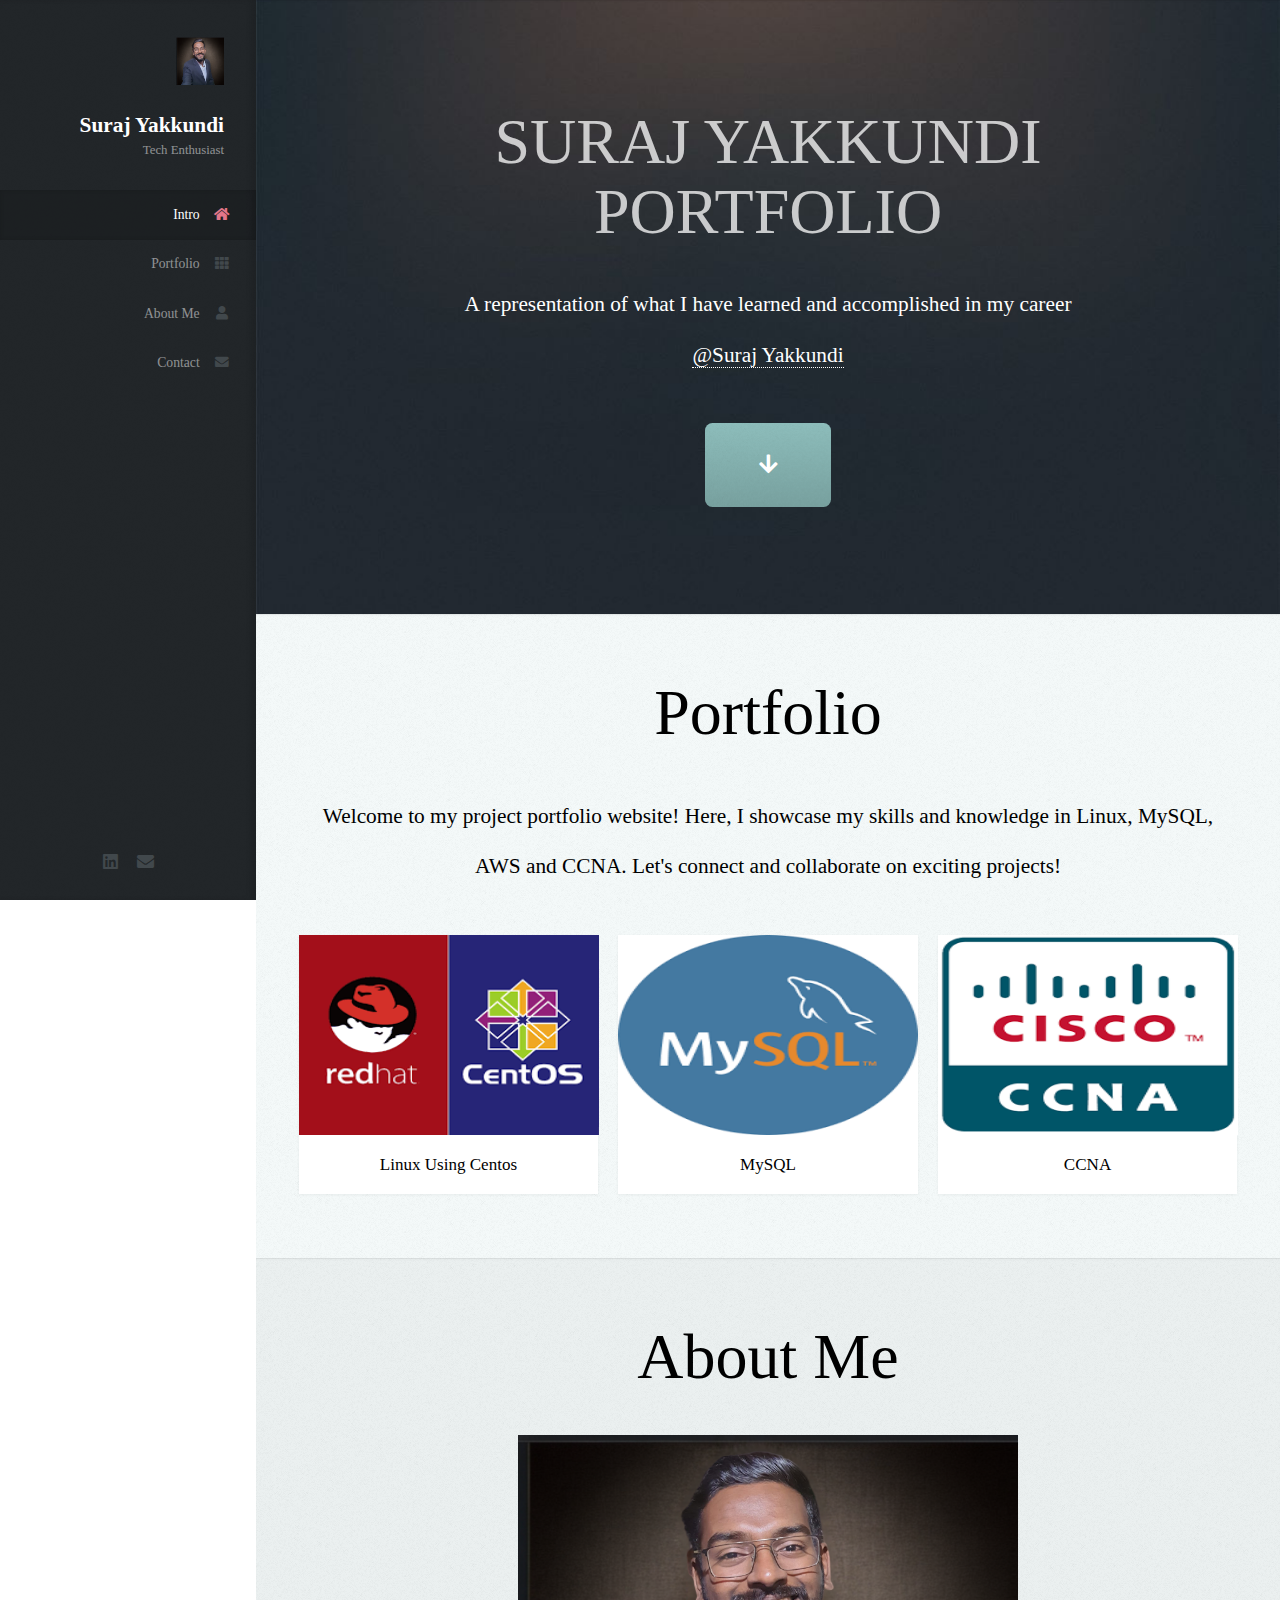
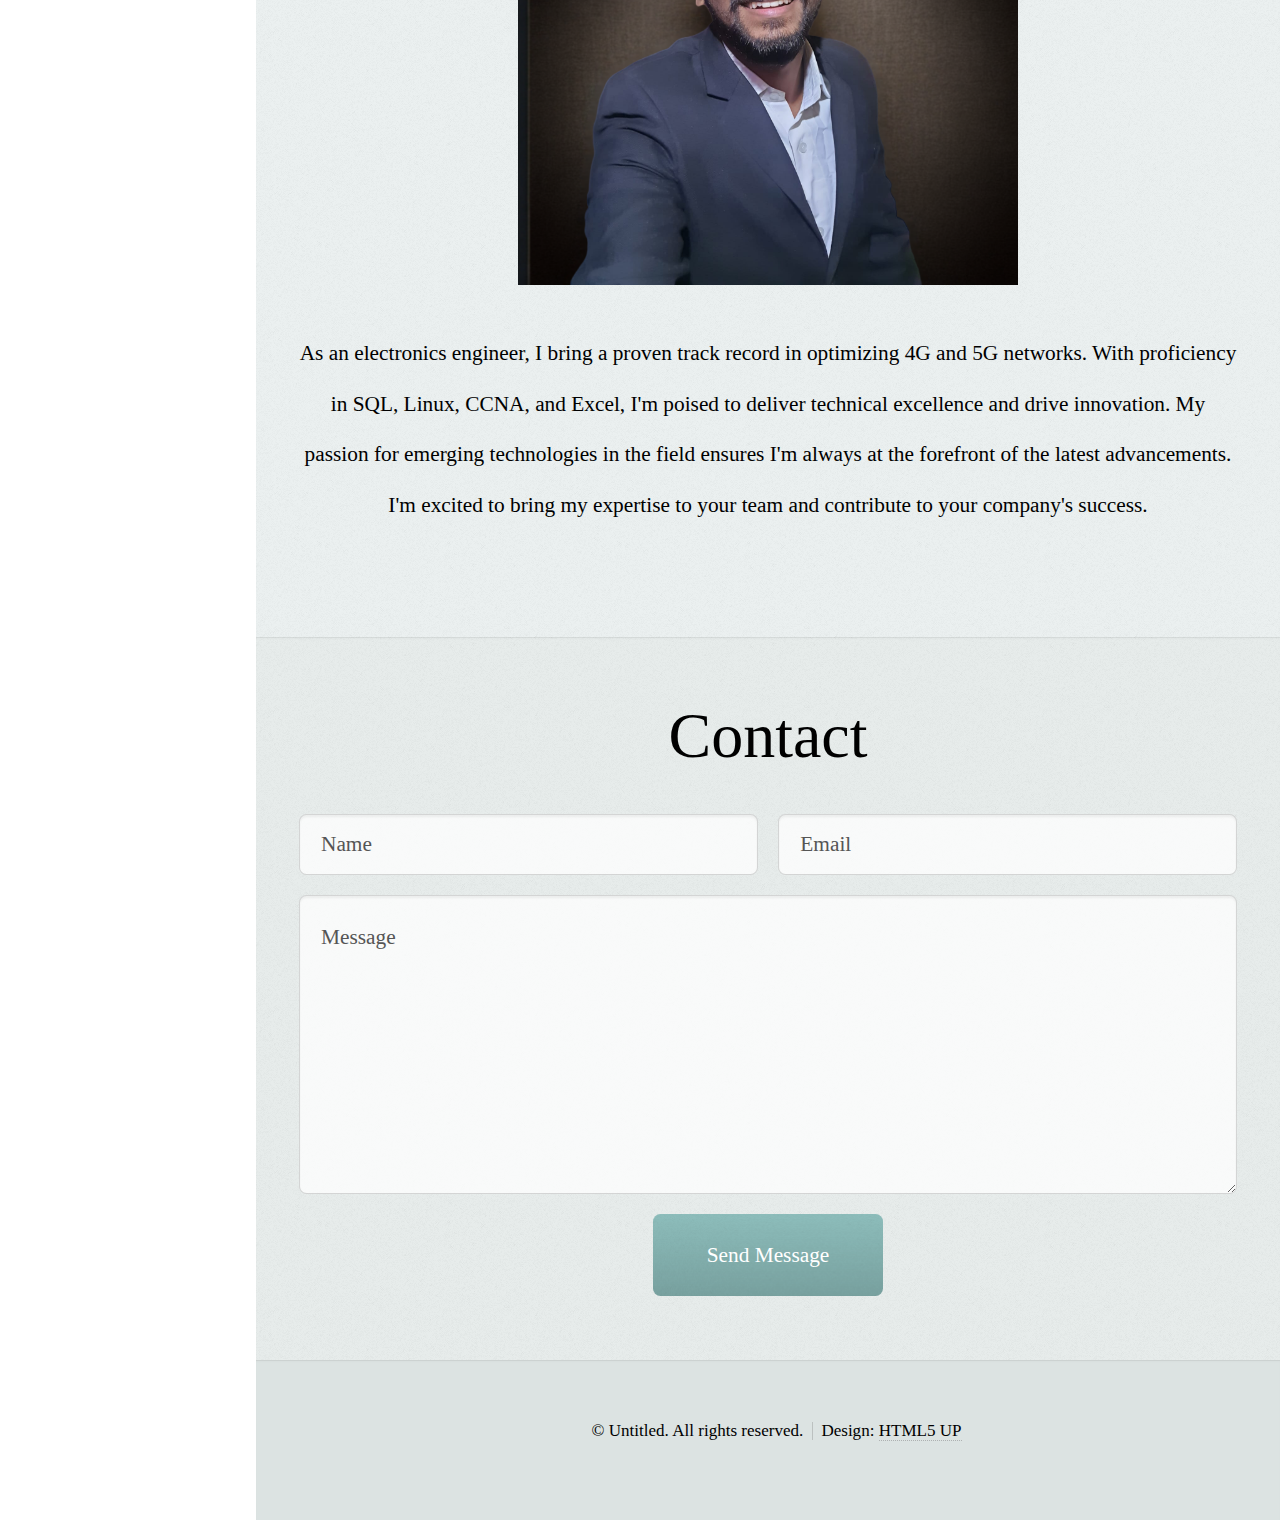
==== commit 9c42f963: "Update index.html" ====
--- a/index.html
+++ b/index.html
@@ -100,7 +100,7 @@
 									</div>
 									<div class="col-4 col-12-mobile">
 									  <article class="item">
-										<a href="#" class="image fit"><img src="images/pic10.jpg" alt="" style="width: 300px; height: 200px;" /></a>
+										<a href="#" class="image fit"><img src="images/Pic10.png" alt="" style="width: 300px; height: 200px;" /></a>
 										<header>
 										  <h3 style="color: black;">MySQL</h3>
 										</header>
@@ -108,7 +108,7 @@
 									</div>
 									<div class="col-4 col-12-mobile">
 									  <article class="item">
-										<a href="#" class="image fit"><img src="images/pic07.jpg" alt="" style="width: 300px; height: 200px;" /></a>
+										<a href="#" class="image fit"><img src="images/pic11.png" alt="" style="width: 300px; height: 200px;" /></a>
 										<header>
 										  <h3 style="color: black;">CCNA</h3>
 										</header>
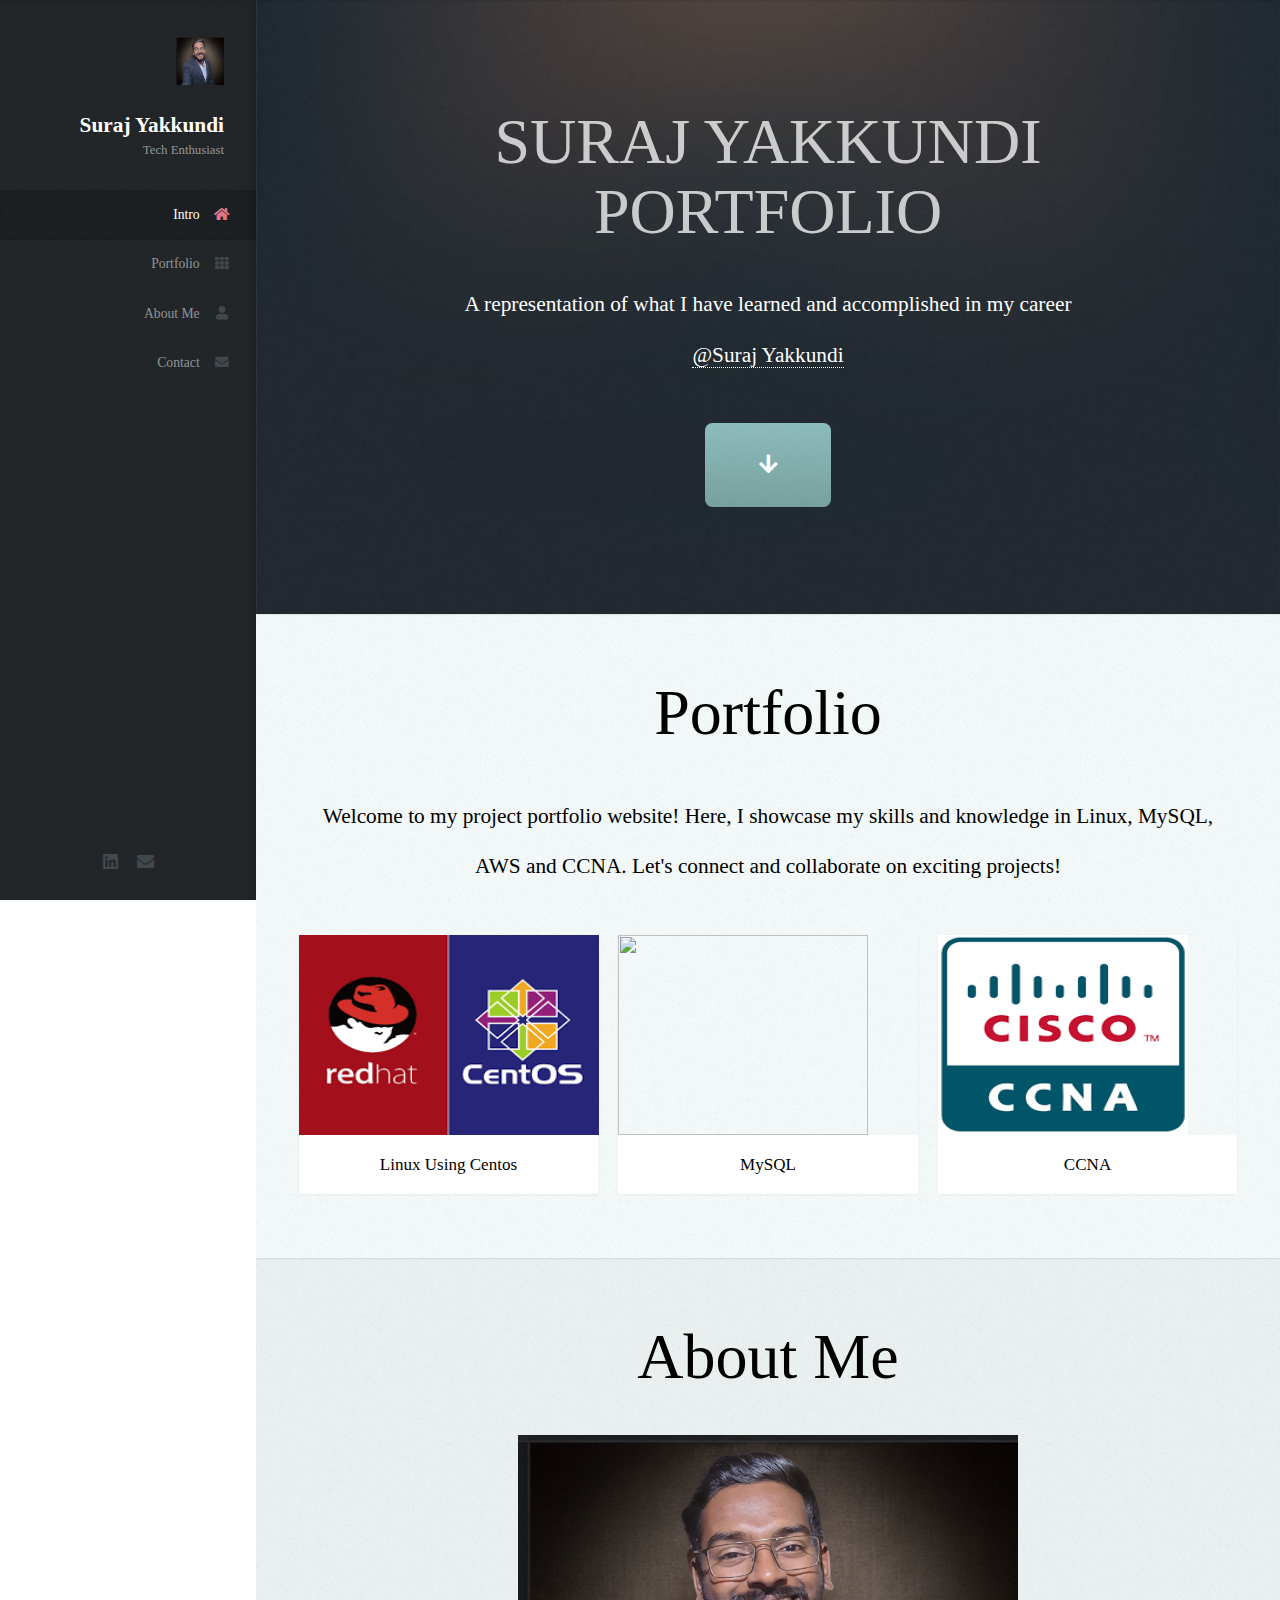
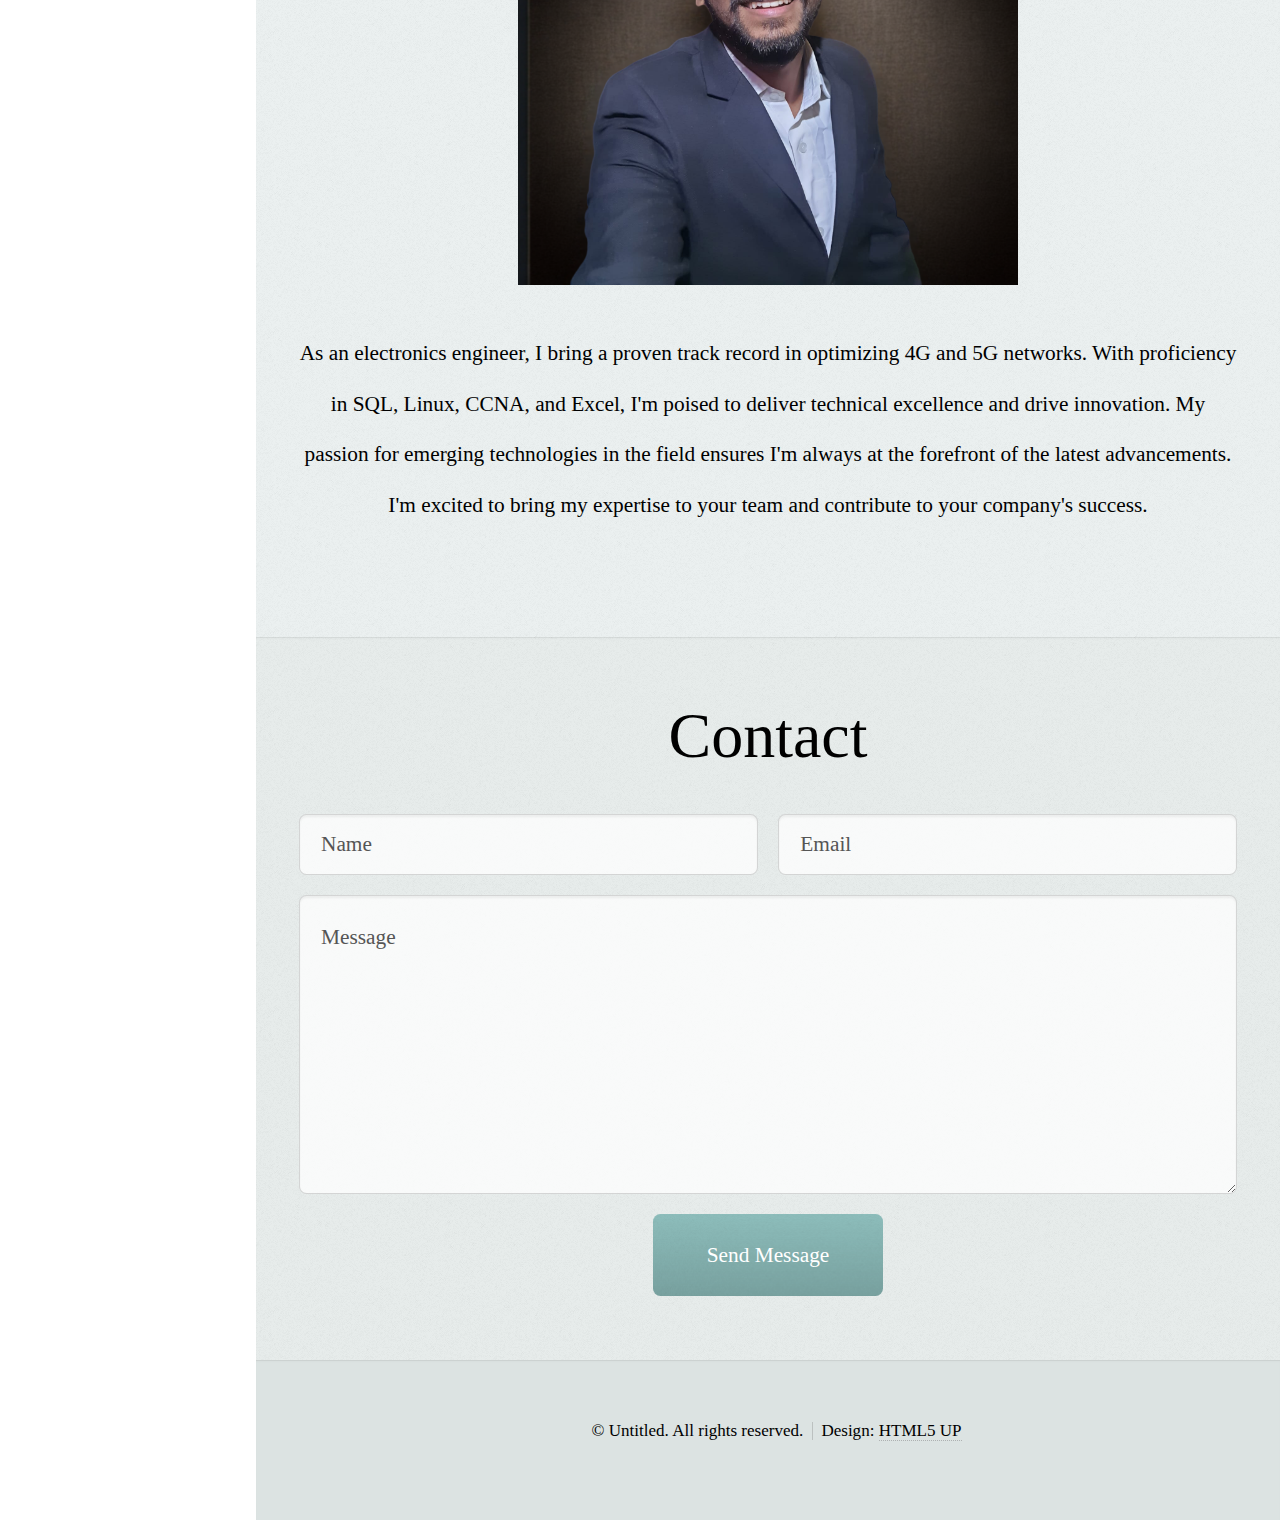
==== commit 0ea58066: "Update index.html" ====
--- a/index.html
+++ b/index.html
@@ -100,7 +100,7 @@
 									</div>
 									<div class="col-4 col-12-mobile">
 									  <article class="item">
-										<a href="#" class="image fit"><img src="images/Pic10.png" alt="" style="width: 300px; height: 200px;" /></a>
+										<a href="#" class="image fit"><img src="images/Pic10.png" alt="" style="width: 250px; height: 200px;" /></a>
 										<header>
 										  <h3 style="color: black;">MySQL</h3>
 										</header>
@@ -108,7 +108,7 @@
 									</div>
 									<div class="col-4 col-12-mobile">
 									  <article class="item">
-										<a href="#" class="image fit"><img src="images/pic11.png" alt="" style="width: 300px; height: 200px;" /></a>
+										<a href="#" class="image fit"><img src="images/pic11.png" alt="" style="width: 250px; height: 200px;" /></a>
 										<header>
 										  <h3 style="color: black;">CCNA</h3>
 										</header>
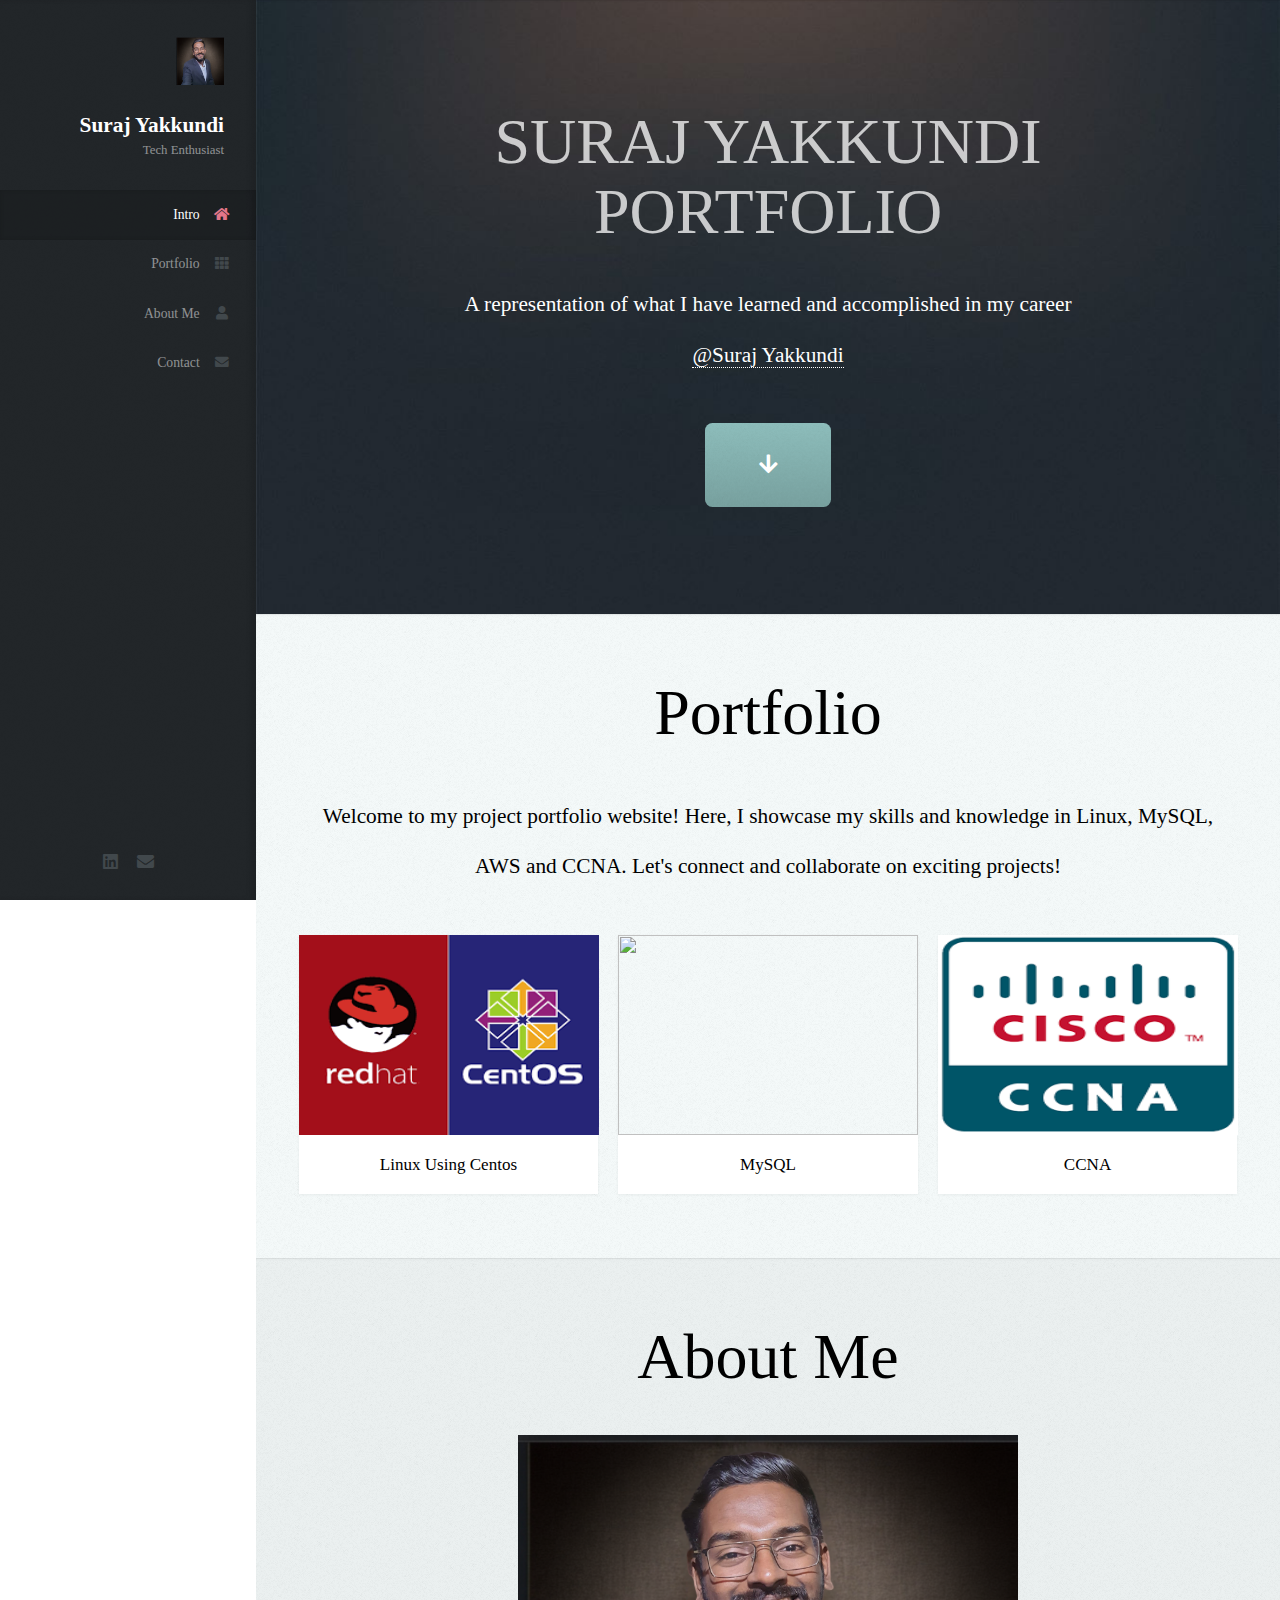
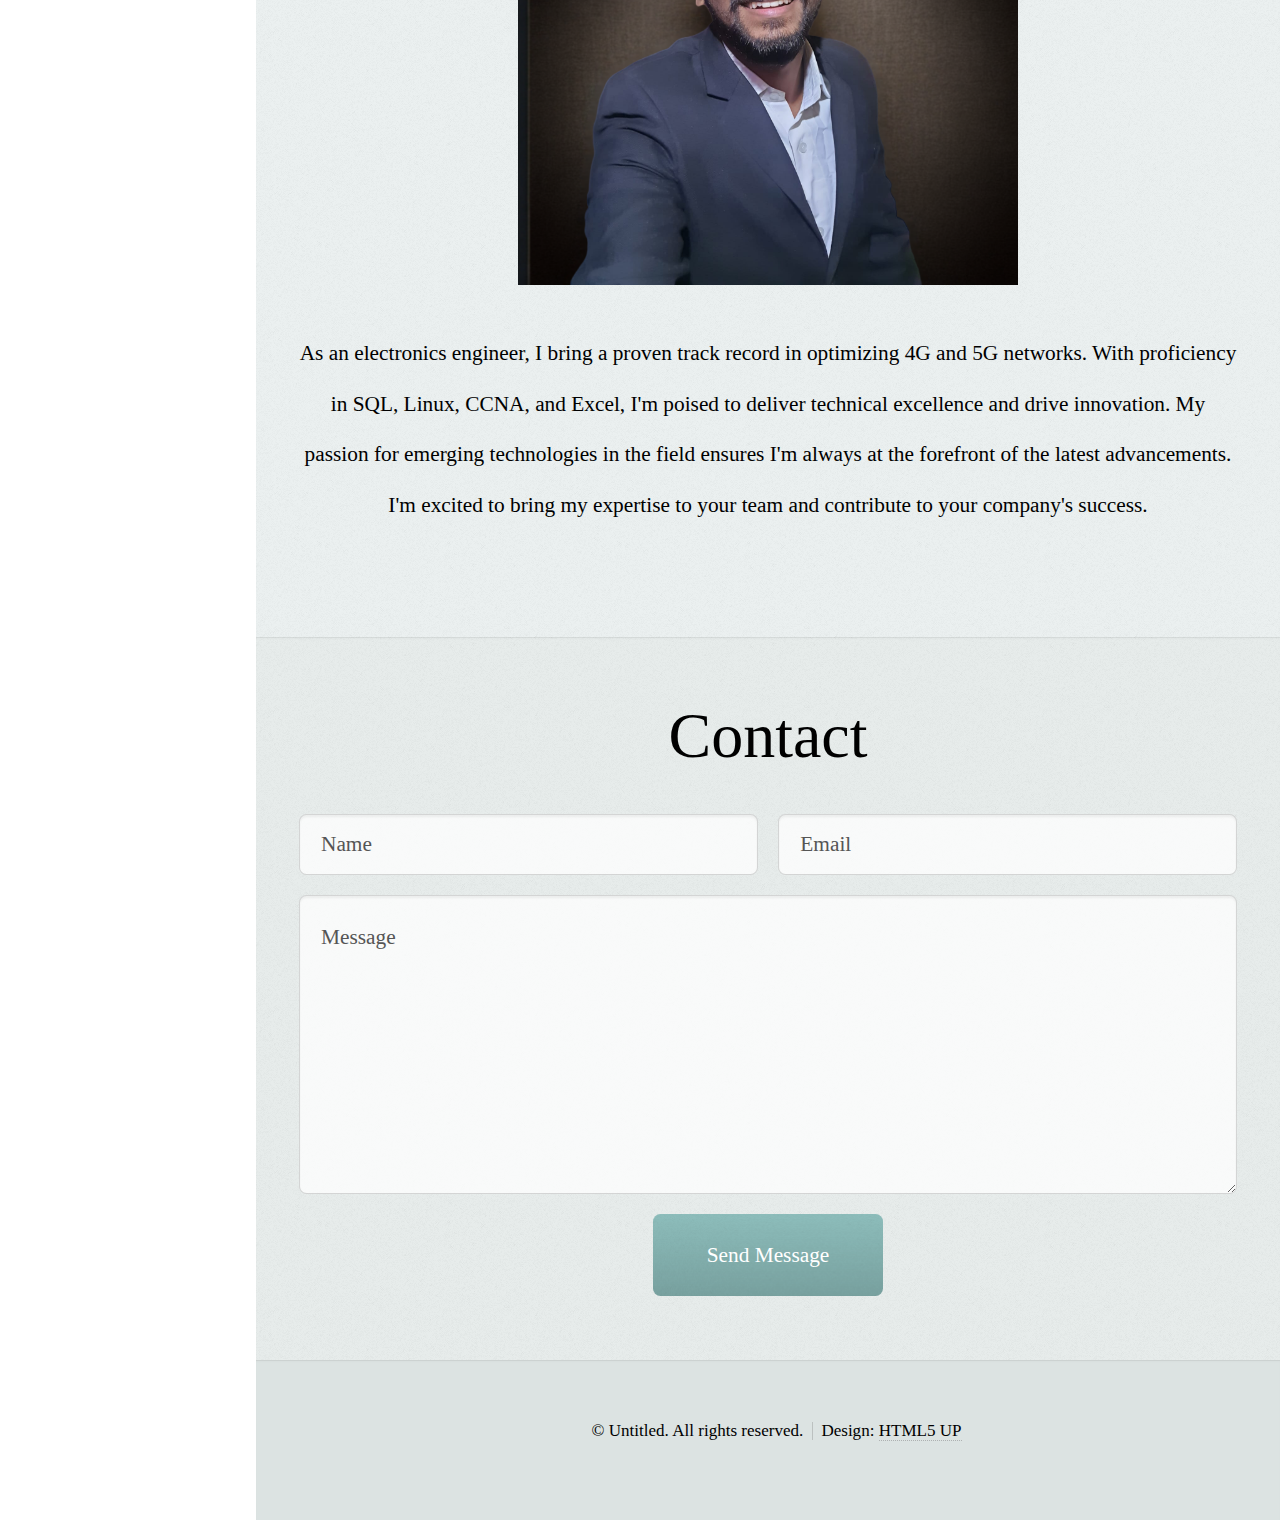
==== commit c309af48: "Update index.html" ====
--- a/index.html
+++ b/index.html
@@ -100,7 +100,7 @@
 									</div>
 									<div class="col-4 col-12-mobile">
 									  <article class="item">
-										<a href="#" class="image fit"><img src="images/Pic10.png" alt="" style="width: 250px; height: 200px;" /></a>
+										<a href="#" class="image fit"><img src="images/Pic10.png" alt="" style="width: 300px; height: 200px;" /></a>
 										<header>
 										  <h3 style="color: black;">MySQL</h3>
 										</header>
@@ -108,7 +108,7 @@
 									</div>
 									<div class="col-4 col-12-mobile">
 									  <article class="item">
-										<a href="#" class="image fit"><img src="images/pic11.png" alt="" style="width: 250px; height: 200px;" /></a>
+										<a href="#" class="image fit"><img src="images/pic11.png" alt="" style="width: 300px; height: 200px;" /></a>
 										<header>
 										  <h3 style="color: black;">CCNA</h3>
 										</header>
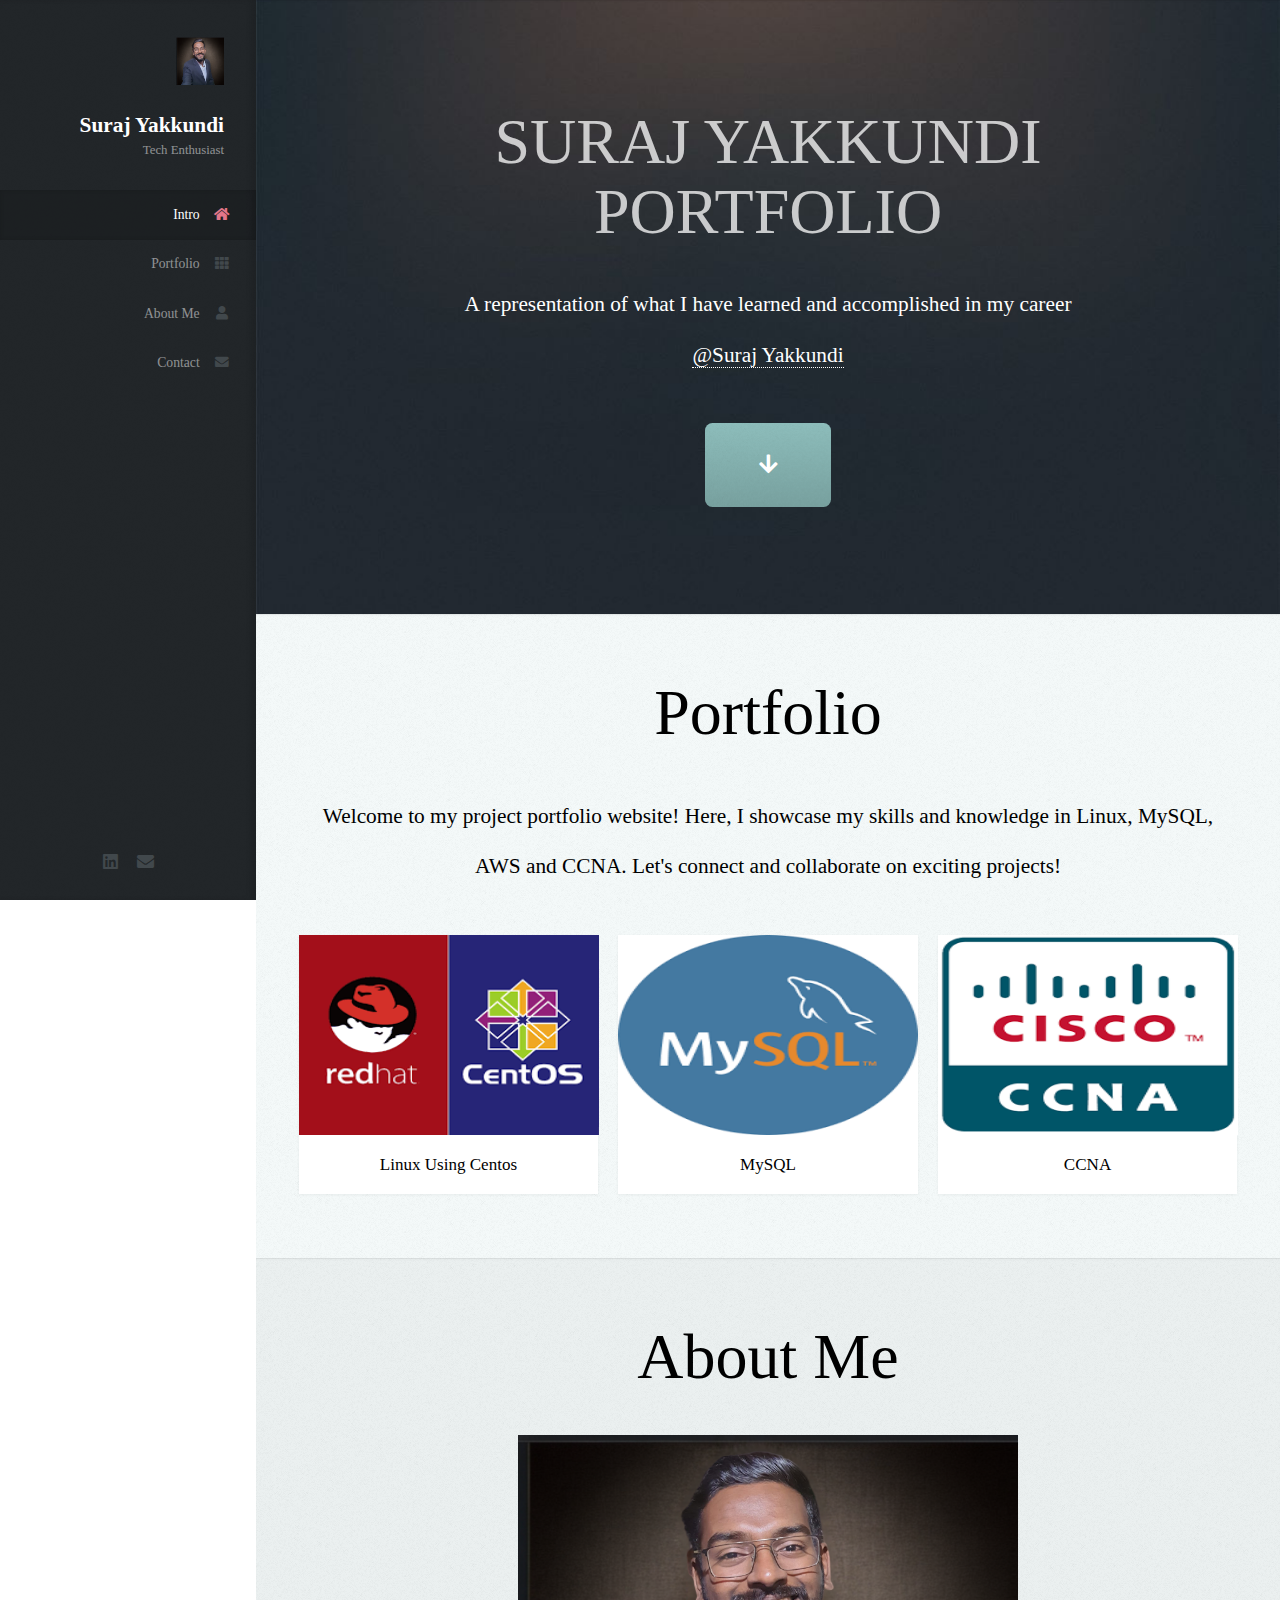
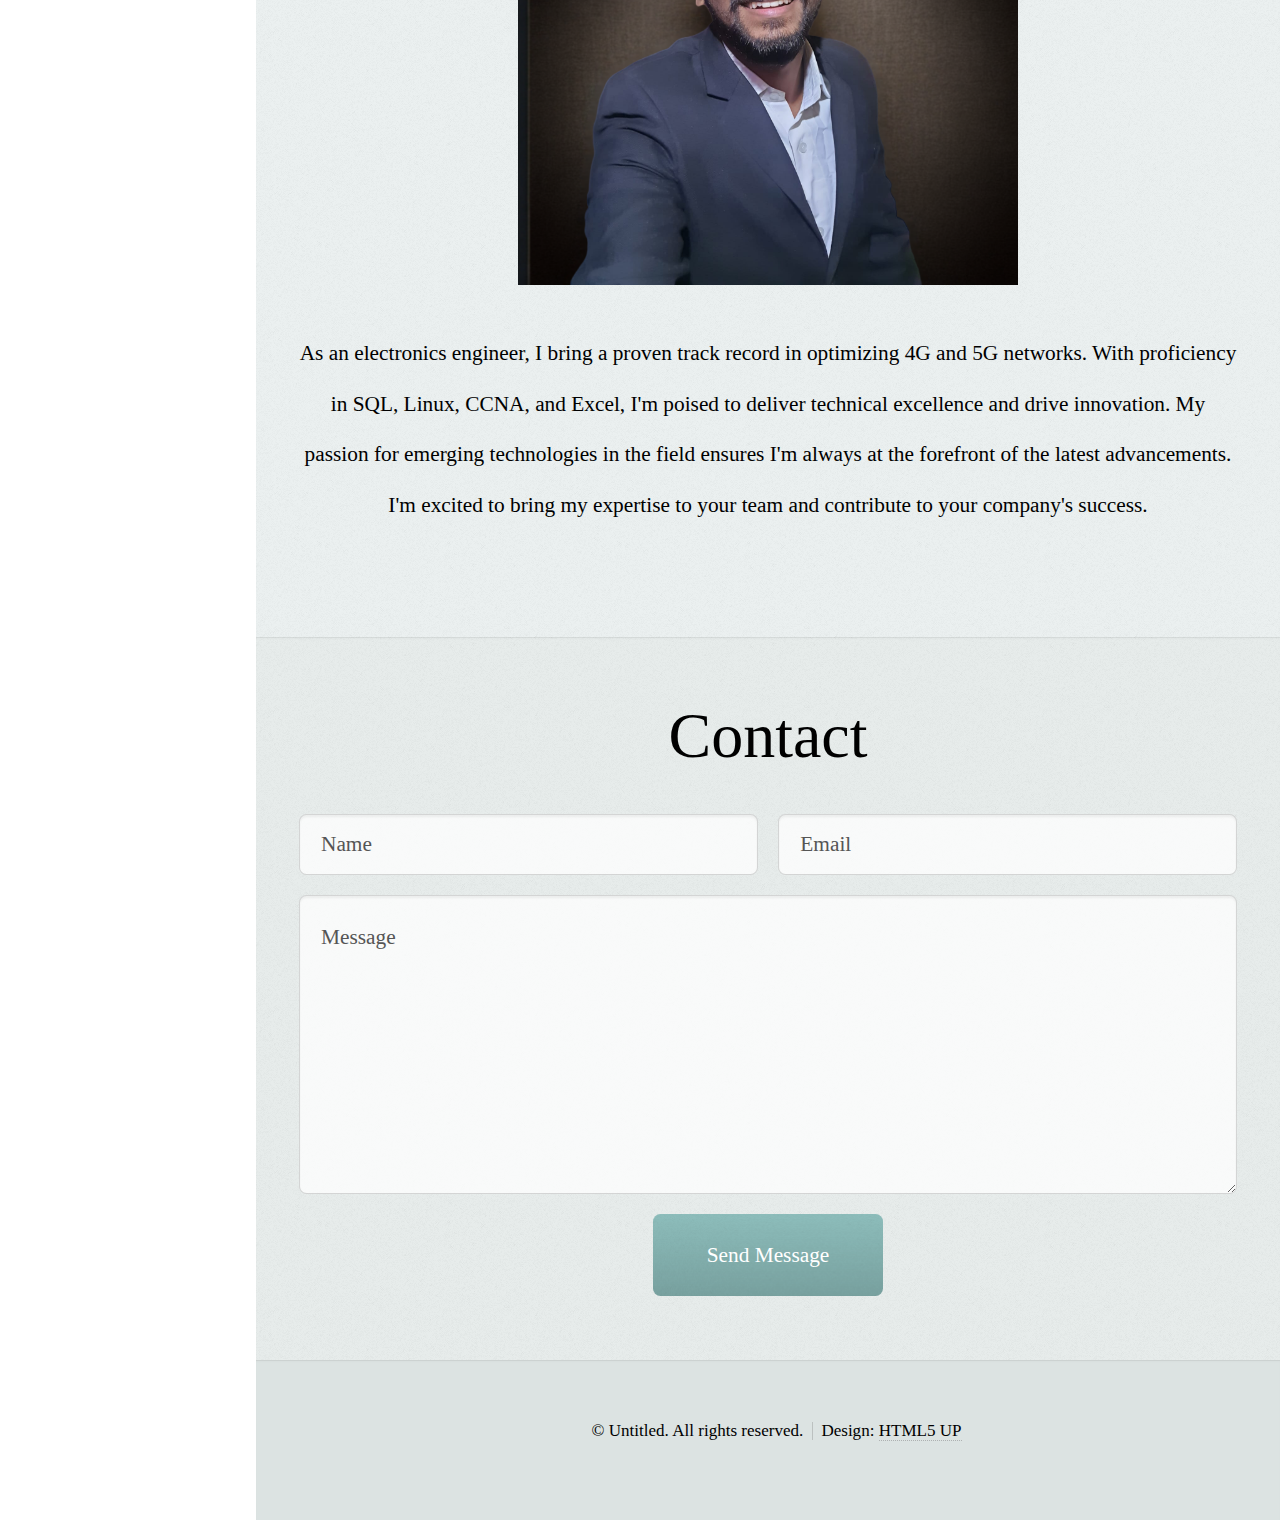
==== commit 708a24b0: "Update index.html" ====
--- a/index.html
+++ b/index.html
@@ -100,7 +100,7 @@
 									</div>
 									<div class="col-4 col-12-mobile">
 									  <article class="item">
-										<a href="#" class="image fit"><img src="images/Pic10.png" alt="" style="width: 300px; height: 200px;" /></a>
+										<a href="#" class="image fit"><img src="images/pic10.png" alt="" style="width: 300px; height: 200px;" /></a>
 										<header>
 										  <h3 style="color: black;">MySQL</h3>
 										</header>
